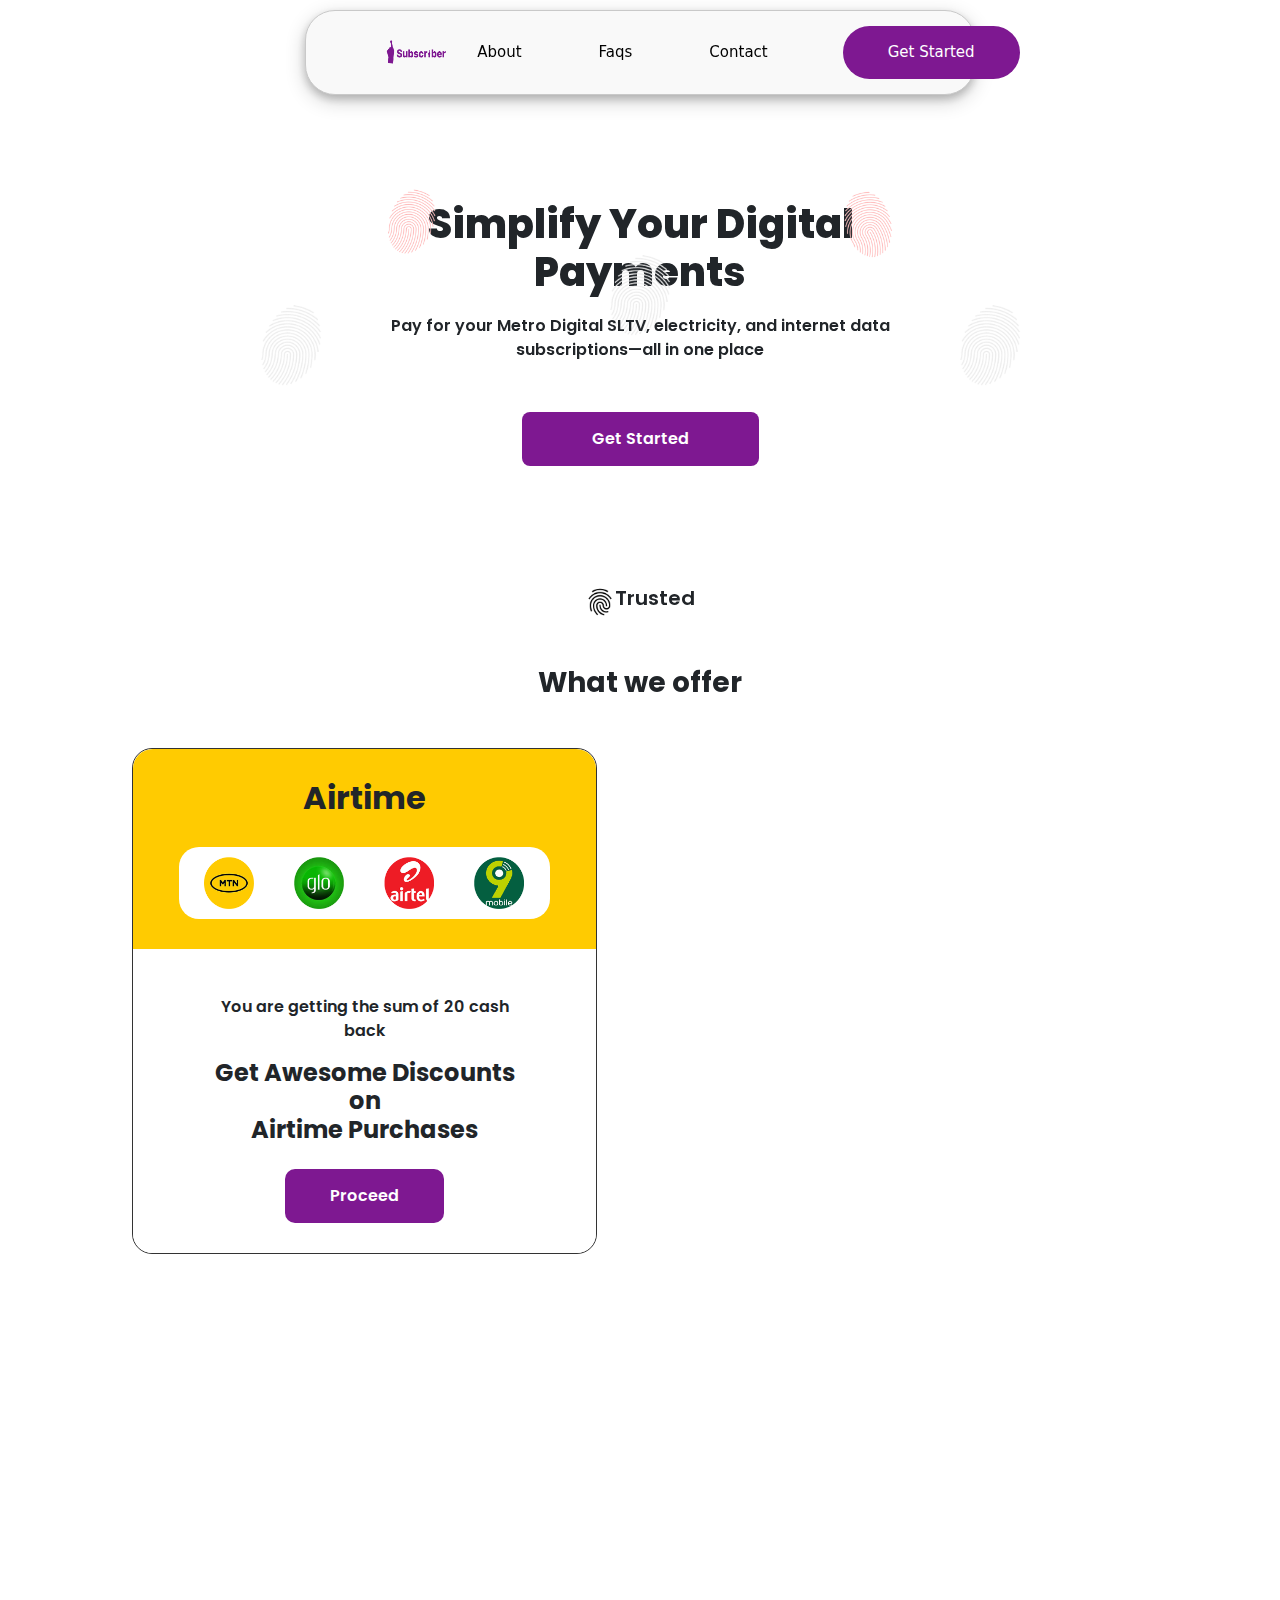
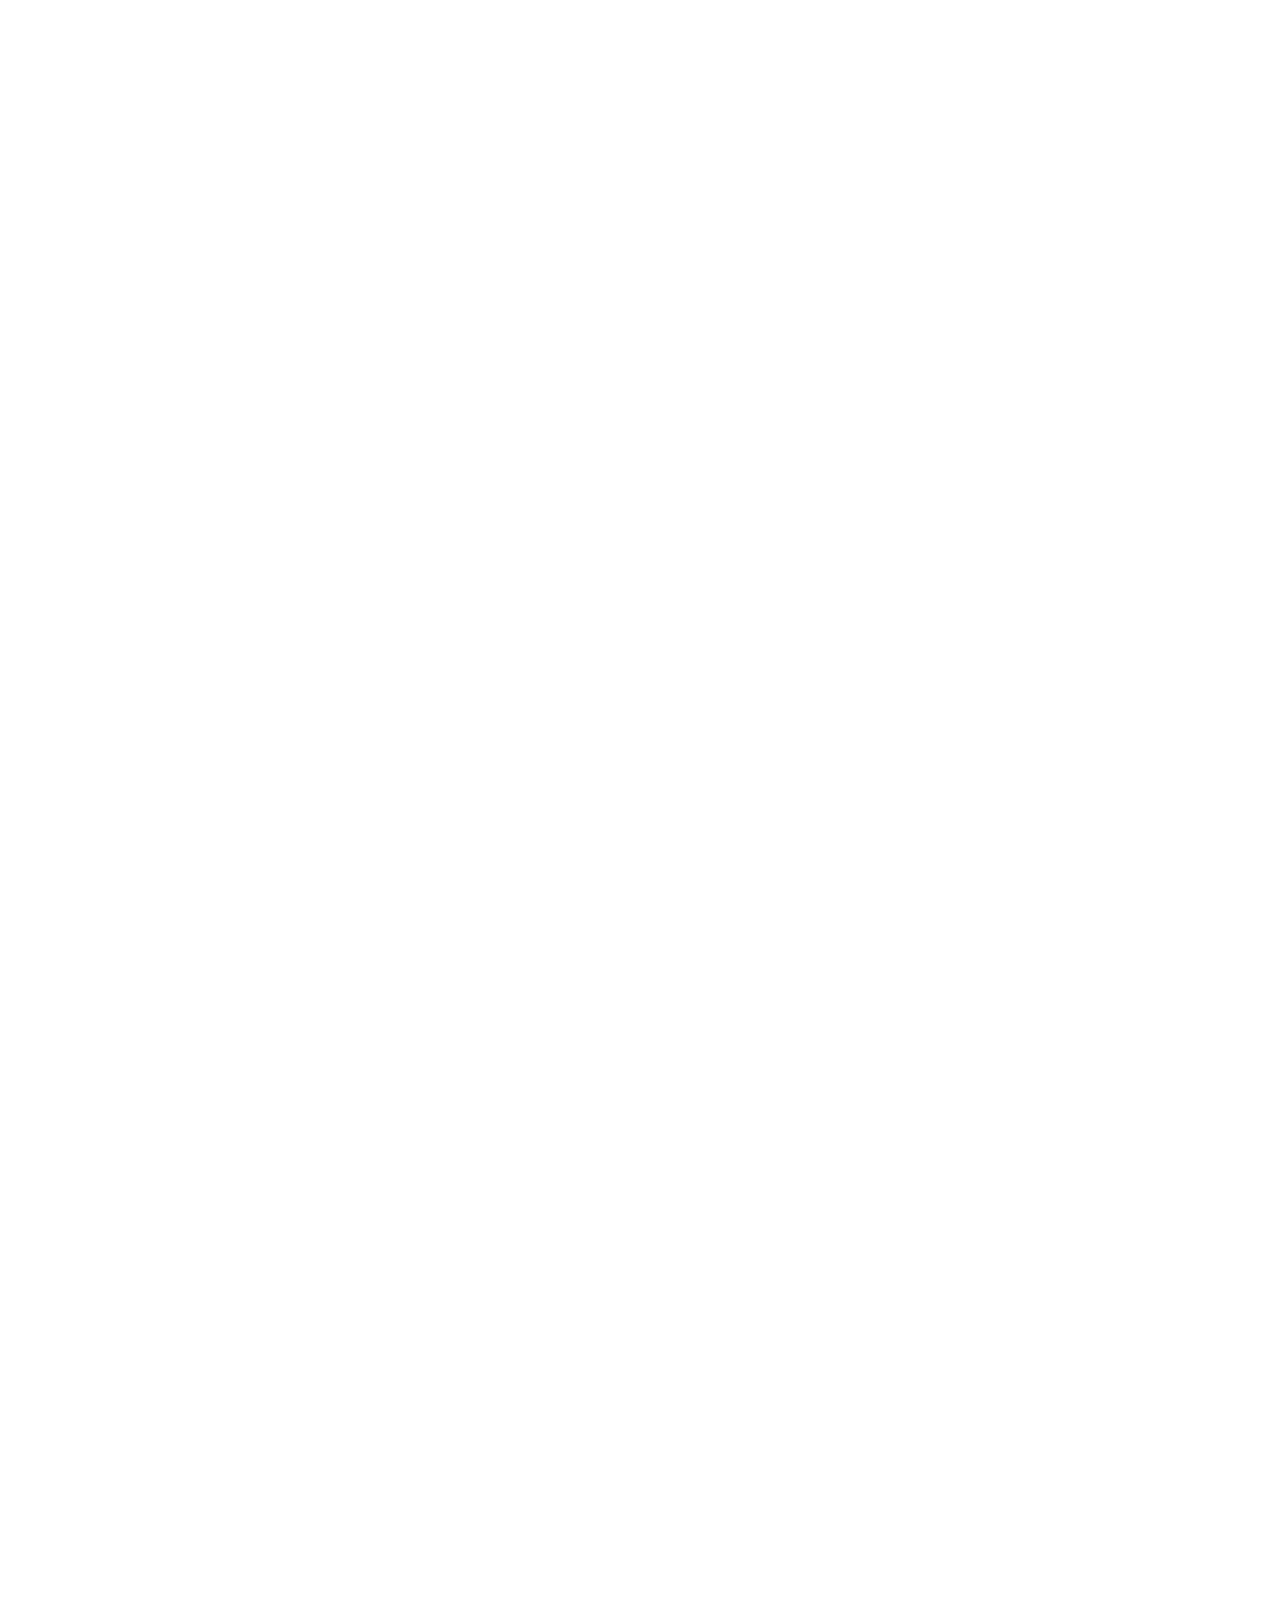
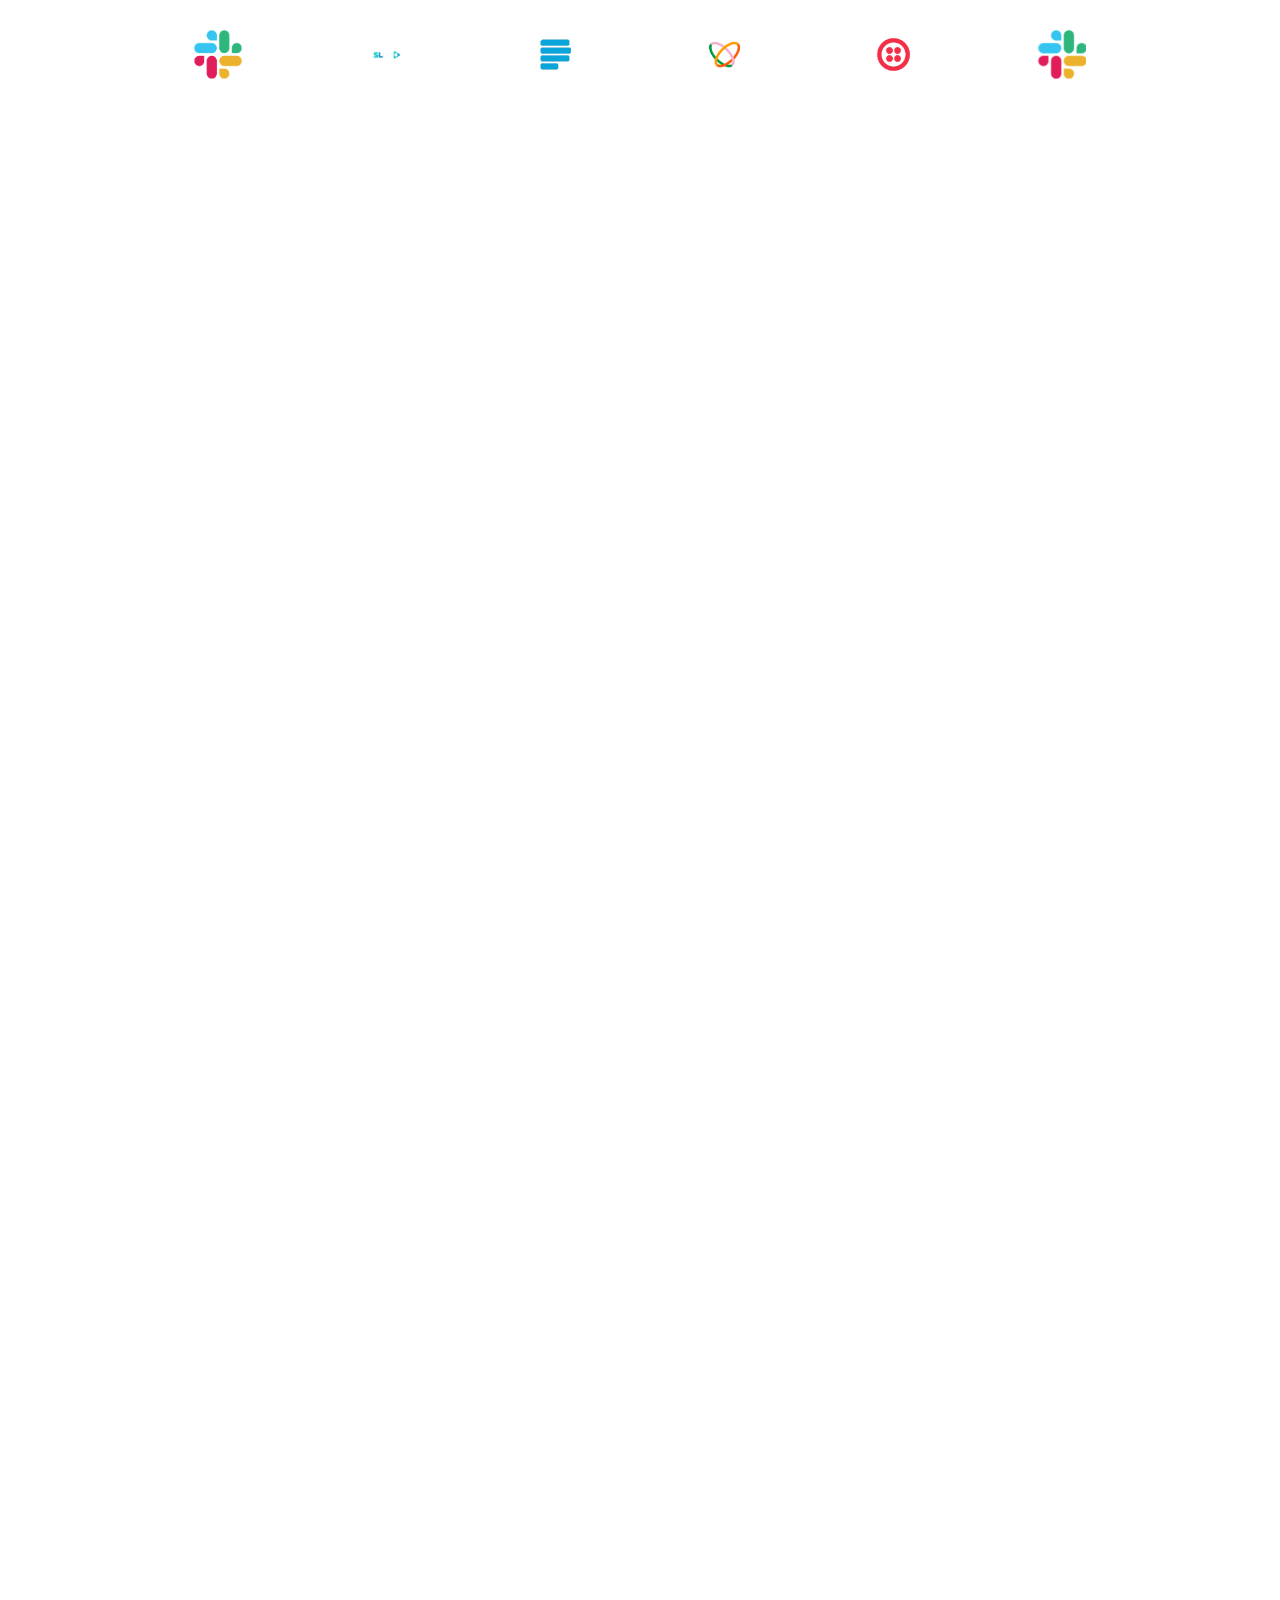
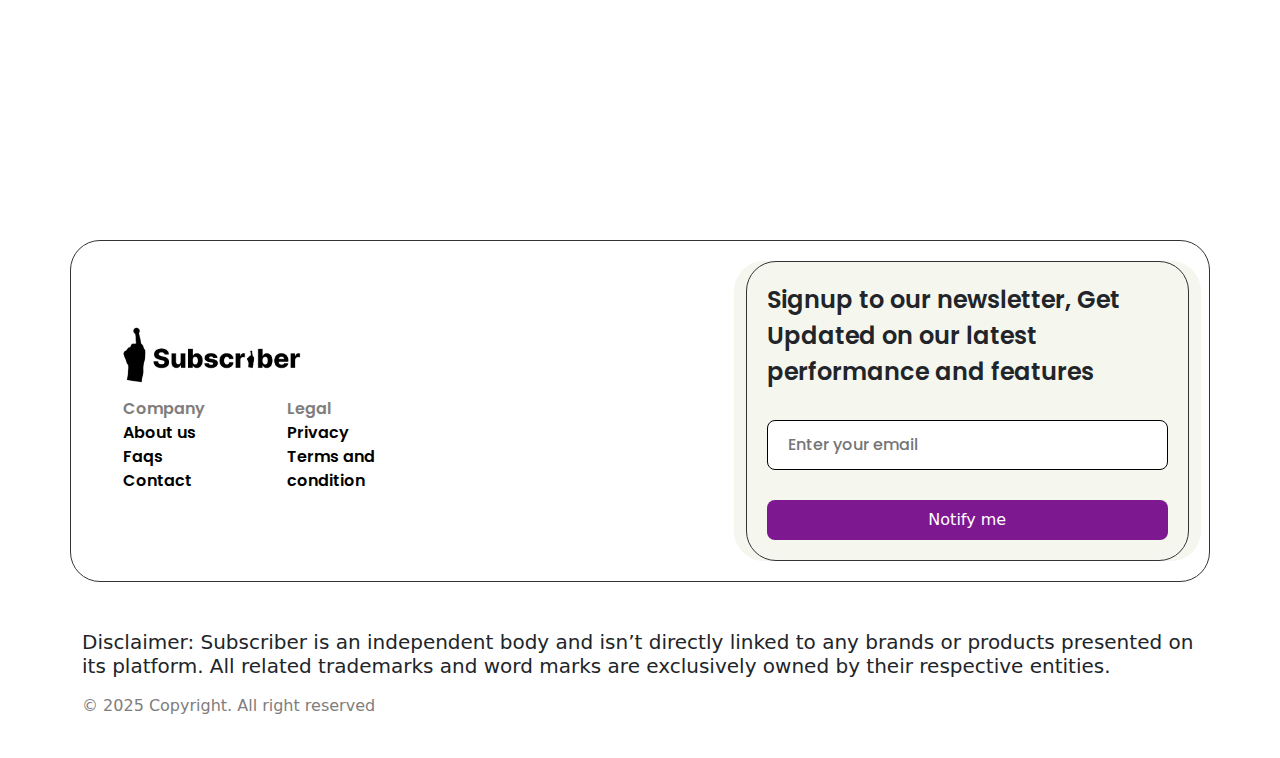
==== index.html @ e9e034ed "first commit" ====
<!DOCTYPE html>
<html lang="en">

<head>
    <meta charset="utf-8">
    <meta content="width=device-width, initial-scale=1.0" name="viewport">
    <title>Subscribe - Home</title>
    <meta name="description" content="">
    <meta name="keywords" content="">

    <!-- Favicons -->
    <link href="assets/img/favicon.png" rel="icon">


    <!-- Main CSS File -->
    <link href="assets/css/main.css" rel="stylesheet">

    <link href="https://cdn.jsdelivr.net/npm/bootstrap@5.3.3/dist/css/bootstrap.min.css" rel="stylesheet" integrity="sha384-QWTKZyjpPEjISv5WaRU9OFeRpok6YctnYmDr5pNlyT2bRjXh0JMhjY6hW+ALEwIH" crossorigin="anonymous">
    <script src="https://cdn.jsdelivr.net/npm/bootstrap@5.3.3/dist/js/bootstrap.bundle.min.js" integrity="sha384-YvpcrYf0tY3lHB60NNkmXc5s9fDVZLESaAA55NDzOxhy9GkcIdslK1eN7N6jIeHz" crossorigin="anonymous"></script>
    <link rel="preconnect" href="https://fonts.googleapis.com">
    <link rel="preconnect" href="https://fonts.gstatic.com" crossorigin>
    <link href="https://fonts.googleapis.com/css2?family=Poppins:ital,wght@0,100;0,200;0,300;0,400;0,500;0,600;0,700;0,800;0,900;1,100;1,200;1,300;1,400;1,500;1,600;1,700;1,800;1,900&display=swap" rel="stylesheet">
    <link href="asset/css/dist/hamburgers.min.css" rel="stylesheet">
    <link rel="stylesheet" href="https://cdn.jsdelivr.net/npm/swiper@11/swiper-bundle.min.css" />
    <link rel="stylesheet" href="https://cdnjs.cloudflare.com/ajax/libs/font-awesome/6.7.2/css/all.min.css">
    <link href="assets/vendor/bootstrap-icons/bootstrap-icons.css" rel="stylesheet">
    <link href="https://unpkg.com/aos@2.3.1/dist/aos.css" rel="stylesheet">


</head>

<body class="index-page">

    <header id="header" class="header fixed-top">

        <div class="branding d-flex align-items-center">

            <div class="container  position-relative d-flex align-items-center justify-content-center">
                <div class="nav-body d-flex align-items-center justify-content-between">
                    <a href="index.html" class="logo d-flex align-items-center">
                        <img src="assets/img/p-logo.png" alt="Logo" width="70" height="50" class="d-inline-block align-text-top">
                    </a>

                    <nav id="navmenu" class="navmenu">
                        <ul>

                            <li><a href="about.html">About</a></li>
                            <li><a href="faqs.html">Faqs</a></li>
                            <li><a href="contact.html">Contact</a></li>
                            <li><a href="#hero" class="get-started">Get Started</a></li>

                        </ul>

                    </nav>
                    <i class="mobile-nav-toggle d-xl-none bi bi-list"></i>
                </div>
            </div>

        </div>

    </header>

    <main>

        <section id="hero">
            <div class="container hero">
                <div class="top d-flex justify-content-center align-items-center">
                    <img src="assets/img/lprint-purple.png" class="left" style="margin-right: -10px;" data-aos="zoom-in-down">
                    <h1 class="text-center" data-aos="fade-up" data-aos-anchor-placement="top-bottom">Simplify Your Digital <br> Payments</h1>
                    <img src="assets/img/print-purple.png" style="margin-left: -10px;" alt="" data-aos="zoom-in-down" class="right">
                </div>
                <div class="thumb d-flex justify-content-center align-items-center">
                    <img src="assets/img/print-white.png" alt="" data-aos="zoom-in-down">
                </div>
                <div class="mid d-flex justify-content-center align-items-center">
                    <img src="assets/img/print-grey.png" alt="" class="left" data-aos="zoom-in-down">
                    <p class="text-center" data-aos="fade-up" data-aos-anchor-placement="center-bottom">Pay for your Metro Digital SLTV, electricity, and internet data <br> subscriptions—all in one place</p>
                    <img src="assets/img/print-grey.png" alt="" data-aos="zoom-in-down" class="right">
                </div>

                <div class="d-flex justify-content-center mt-3 low">

                    <a class="get-started m-auto" href="#" data-aos="zoom-in-down"> Get Started</a>

                </div>
            </div>
        </section>

        <section>
            <div class="container trusted">
                <div class="top d-flex justify-content-center" data-aos="fade-up">
                    <img src="assets/img/print-black.png" alt="">
                    <h5>Trusted</h5>
                </div>
                <h3 class="title d-flex justify-content-center mt-5" data-aos="fade-down">What we offer</h3>
                <div class="container position-relative mt-5">
                    <div class="row gy-5 justify-content-between">
                        <div class="col-lg-5 order-2 order-lg-1 d-flex flex-column justify-content-center box mt-5" data-aos="fade-right">
                            <div class="top">
                                <div class="title">
                                    <h2>Airtime</h2>
                                </div>

                                <div class="icons d-flex justify-content-center">
                                    <img src="assets/img/mtn.png" alt="">
                                    <img src="assets/img/glo.png" alt="">
                                    <img src="assets/img/airtel.png" alt="">
                                    <img src="assets/img/9mobile.png" alt="">
                                </div>
                            </div>


                            <div class="bottom m-auto">
                                <div class="content m-auto">
                                    <p class="text-center mt-3">You are getting the sum of 20 cash back</p>
                                    <h4 class="text-center mt-3">Get Awesome Discounts on <br> Airtime Purchases</h4>

                                </div>
                                <div class="cta d-flex justify-content-center align-items-center">
                                    <a class="get-started m-auto text-center mt-3" href="airtime.html"> Proceed</a>
                                </div>


                            </div>

                        </div>
                        <div class="col-lg-5 order-2 order-lg-1 d-flex flex-column justify-content-center box mt-5" data-aos="fade-left">
                            <div class="top">
                                <div class="title">
                                    <h2>Data Purchase</h2>
                                </div>

                                <div class="icons d-flex justify-content-center">
                                    <img src="assets/img/mtn.png" alt="">
                                    <img src="assets/img/glo.png" alt="">
                                    <img src="assets/img/airtel.png" alt="">
                                    <img src="assets/img/9mobile.png" alt="">
                                </div>
                            </div>

                            <div class="bottom">
                                <div class="content">
                                    <p class="text-center mt-3">You are getting the sum of 20 cash back</p>
                                    <h4 class="text-center mt-3">Get Awesome Discounts on <br> Data Purchases</h4>
                                </div>
                                <div class="cta d-flex justify-content-center align-items-center">
                                    <a class="get-started m-auto text-center mt-3" href="data.html"> Proceed</a>
                                </div>
                            </div>
                        </div>
                        <div class="col-lg-5 order-2 order-lg-1 d-flex flex-column justify-content-center box mt-5" data-aos="fade-right">
                            <div class="top">
                                <div class="title">
                                    <h2>Utility Payment</h2>
                                </div>

                                <div class="icons d-flex justify-content-center">
                                    <img src="assets/img/mtn.png" alt="">
                                    <img src="assets/img/glo.png" alt="">
                                    <img src="assets/img/airtel.png" alt="">
                                    <img src="assets/img/9mobile.png" alt="">
                                </div>
                            </div>

                            <div class="bottom">
                                <div class="content">
                                    <p class="text-center mt-3">You are getting the sum of 20 cash back</p>
                                    <h4 class="text-center mt-3">Get Awesome Discounts on <br> Utility Purchases</h4>
                                </div>
                                <div class="cta d-flex justify-content-center align-items-center">
                                    <a class="get-started m-auto text-center mt-3" href="utility.html"> Proceed</a>
                                </div>
                            </div>
                        </div>
                        <div class="col-lg-5 order-2 order-lg-1 d-flex flex-column justify-content-center box mt-5" data-aos="fade-left">
                            <div class="top">
                                <div class="title">
                                    <h2>SLTV Metro </h2>
                                </div>

                                <div class="icons d-flex justify-content-center">
                                    <img src="assets/img/mtn.png" alt="">
                                    <img src="assets/img/glo.png" alt="">
                                    <img src="assets/img/airtel.png" alt="">
                                    <img src="assets/img/9mobile.png" alt="">
                                </div>
                            </div>


                            <div class="bottom">
                                <div class="content">
                                    <p class="text-center mt-3">You are getting the sum of 20 cash back</p>
                                    <h4 class="text-center mt-3">Get Awesome Discounts on <br> your SLTV Purchases</h4>
                                </div>
                                <div class="cta d-flex justify-content-center align-items-center">
                                    <a class="get-started m-auto text-center mt-3" href="sltv.html"> Proceed</a>
                                </div>
                            </div>
                        </div>

                    </div>
                </div>
            </div>
        </section>

        <section>
            <div class="container trusted">
                <div class="top d-flex justify-content-center" data-aos="fade-up">
                    <img src="assets/img/print-black.png" alt="">
                    <h5>Trusted</h5>
                </div>
                <h3 class="title d-flex justify-content-center mt-5" data-aos="fade-down">Trusted by developers from the world's leading organizations</h3>
                <div class="swiper init-swiper">
                    <script type="application/json" class="swiper-config">
                        {
                            "loop": true,
                            "speed": 600,
                            "autoplay": {
                                "delay": 5000
                            },
                            "slidesPerView": "auto",
                            "pagination": {
                                "el": ".swiper-pagination",
                                "type": "bullets",
                                "clickable": true
                            },
                            "breakpoints": {
                                "320": {
                                    "slidesPerView": 4,
                                    "spaceBetween": 40
                                },
                                "480": {
                                    "slidesPerView": 4,
                                    "spaceBetween": 60
                                },
                                "640": {
                                    "slidesPerView": 5,
                                    "spaceBetween": 80
                                },
                                "992": {
                                    "slidesPerView": 6,
                                    "spaceBetween": 120
                                }
                            }
                        }
                    </script>
                    <div class="swiper-wrapper align-items-center mt-3">
                        <div class="swiper-slide"><img src="assets/img/slack.png" class="img-fluid" alt=""></div>
                        <div class="swiper-slide"><img src="assets/img/sltv.png" class="img-fluid" alt=""></div>
                        <div class="swiper-slide"><img src="assets/img/pay.png" class="img-fluid" alt=""></div>
                        <div class="swiper-slide"><img src="assets/img/flutter.png" class="img-fluid" alt=""></div>
                        <div class="swiper-slide"><img src="assets/img/image 16.png" class="img-fluid" alt=""></div>
                        <div class="swiper-slide"><img src="assets/img/slack.png" class="img-fluid" alt=""></div>
                        <div class="swiper-slide"><img src="assets/img/sltv.png" class="img-fluid" alt=""></div>
                        <div class="swiper-slide"><img src="assets/img/pay.png" class="img-fluid" alt=""></div>
                        <div class="swiper-slide"><img src="assets/img/flutter.png" class="img-fluid" alt=""></div>
                        <div class="swiper-slide"><img src="assets/img/image 16.png" class="img-fluid" alt=""></div>

                    </div>
                </div>
            </div>
        </section>

        <section>
            <div class="container trusted security">
                <div class="top d-flex justify-content-center" data-aos="fade-up">
                    <img src="assets/img/print-black.png" alt="">
                    <h5>Security</h5>
                </div>
                <h3 class="title d-flex justify-content-center mt-5" data-aos="fade-down">We Constantly regulate with high sophisticated Team for your protection.</h3>

                <div class="row gy-5 mt-3">

                    <div class="col-lg-4 col-md-6" data-aos="fade-up" data-aos-delay="100">
                        <div class="position-relative">
                            <div class="up d-flex  align-items-center">
                                <i class="fa fa-lock" aria-hidden="true" style="    background-color: #16ff16;"></i>
                                <h3 class="mt-2">Funds Secured</h3>
                            </div>

                            <p>Your funds are secured and stored with our third parties certifcied with PCI DSS and other highly certificated certification for your safety and your funds freedom.</p>

                        </div>
                    </div>
                    <div class="col-lg-4 col-md-6" data-aos="fade-up" data-aos-delay="100">
                        <div class="position-relative">
                            <div class="up d-flex  align-items-center">
                                <i class="fa fa-lock" aria-hidden="true" style="    background-color: #000;"></i>
                                <h3 class="mt-2">Funds Secured</h3>
                            </div>

                            <p>Your funds are secured and stored with our third parties certifcied with PCI DSS and other highly certificated certification for your safety and your funds freedom.</p>

                        </div>
                    </div>
                    <div class="col-lg-4 col-md-6" data-aos="fade-up" data-aos-delay="100">
                        <div class="position-relative">
                            <div class="up d-flex  align-items-center">
                                <i class="fa fa-lock" aria-hidden="true" style="    background-color: #ffcb01;"></i>
                                <h3 class="mt-2">Funds Secured</h3>
                            </div>

                            <p>Your funds are secured and stored with our third parties certifcied with PCI DSS and other highly certificated certification for your safety and your funds freedom.</p>

                        </div>
                    </div>
                </div>
            </div>
        </section>

        <section>
            <div class="container trusted testimonials">
                <div class="top d-flex justify-content-center" data-aos="fade-up">
                    <img src="assets/img/print-black.png" alt="">
                    <h5>Testimonials</h5>
                </div>

                <div class="row gy-5 mt-3">

                    <div class="col-lg-4 col-md-6" data-aos="fade-up" data-aos-delay="100 ">
                        <div class="position-relative story">
                            <div class="up ">
                                <i class="fa-brands fa-apple"></i>


                            </div>

                            <p>Your funds are secured and stored with our third parties certifcied with PCI DSS and other highly certificated certification for your safety and your funds freedom.</p>

                            <strong>Rheno Drake</strong>

                        </div>
                    </div>
                    <div class="col-lg-4 col-md-6" data-aos="flip-left" data-aos-easing="ease-out-cubic">
                        <div class="position-relative story">
                            <div class="up ">
                                <i class="fa-brands fa-google-play"></i>
                            </div>

                            <p>Your funds are secured and stored with our third parties certifcied with PCI DSS and other highly certificated certification for your safety and your funds freedom.</p>

                            <strong>Rheno Drake</strong>

                        </div>
                    </div>

                    <div class="col-lg-4 col-md-6" data-aos="fade-up" data-aos-delay="100 ">
                        <div class="position-relative story">
                            <div class="up ">
                                <i class="fa-brands fa-apple"></i>


                            </div>

                            <p>Your funds are secured and stored with our third parties certifcied with PCI DSS and other highly certificated certification for your safety and your funds freedom.</p>

                            <strong>Rheno Drake</strong>

                        </div>
                    </div>
                    <div class="col-lg-4 col-md-6" data-aos="fade-up" data-aos-delay="100 ">
                        <div class="position-relative story">
                            <div class="up ">
                                <i class="fa-brands fa-google-play"></i>
                            </div>

                            <p>Your funds are secured and stored with our third parties certifcied with PCI DSS and other highly certificated certification for your safety and your funds freedom.</p>

                            <strong>Rheno Drake</strong>

                        </div>
                    </div>

                    <div class="col-lg-4 col-md-6" data-aos="flip-left" data-aos-easing="ease-out-cubic">
                        <div class="position-relative story">
                            <div class="up ">
                                <i class="fa-brands fa-apple"></i>


                            </div>

                            <p>Your funds are secured and stored with our third parties certifcied with PCI DSS and other highly certificated certification for your safety and your funds freedom.</p>

                            <strong>Rheno Drake</strong>

                        </div>
                    </div>
                    <div class="col-lg-4 col-md-6" data-aos="fade-up" data-aos-delay="100 ">
                        <div class="position-relative story">
                            <div class="up ">
                                <i class="fa-brands fa-google-play"></i>
                            </div>

                            <p>Your funds are secured and stored with our third parties certifcied with PCI DSS and other highly certificated certification for your safety and your funds freedom.</p>

                            <strong>Rheno Drake</strong>

                        </div>
                    </div>

                    <div class="col-lg-4 col-md-6" data-aos="fade-up" data-aos-delay="100 ">
                        <div class="position-relative story">
                            <div class="up ">
                                <i class="fa-brands fa-apple"></i>


                            </div>

                            <p>Your funds are secured and stored with our third parties certifcied with PCI DSS and other highly certificated certification for your safety and your funds freedom.</p>

                            <strong>Rheno Drake</strong>

                        </div>
                    </div>
                    <div class="col-lg-4 col-md-6" data-aos="flip-left" data-aos-easing="ease-out-cubic">
                        <div class="position-relative story">
                            <div class="up ">
                                <i class="fa-brands fa-google-play"></i>
                            </div>

                            <p>Your funds are secured and stored with our third parties certifcied with PCI DSS and other highly certificated certification for your safety and your funds freedom.</p>

                            <strong>Rheno Drake</strong>

                        </div>
                    </div>
                    <div class="col-lg-4 col-md-6" data-aos="fade-up" data-aos-delay="100 ">
                        <div class="position-relative story">
                            <div class="up ">
                                <i class="fa-brands fa-google-play"></i>
                            </div>

                            <p>Your funds are secured and stored with our third parties certifcied with PCI DSS and other highly certificated certification for your safety and your funds freedom.</p>

                            <strong>Rheno Drake</strong>

                        </div>
                    </div>

                </div>
            </div>
        </section>

    </main>

    <footer>
        <div class="container mt-5">
            <div class="row">
                <div class="top">
                    <div class="row d-flex justify-content-between align-items-center">

                        <div class="left col-lg-6 col-md-12 ">
                            <div class="logo">
                                <img src="assets/img/b-logo.png" class="img-fluid" alt="">
                                <div class="box d-flex align-items-center">
                                    <div class="a">
                                        <ul>
                                            <li>
                                                <a href="#" class="heading">Company</a>
                                            </li>
                                            <li>
                                                <a href="#">About us</a>
                                            </li>
                                            <li>
                                                <a href="#">Faqs</a>
                                            </li>
                                            <li>
                                                <a href="#">Contact</a>
                                            </li>
                                        </ul>
                                    </div>
                                    <div class="b">
                                        <ul>
                                            <li>
                                                <a href="#" class="heading">Legal</a>
                                            </li>
                                            <li>
                                                <a href="#">Privacy</a>
                                            </li>
                                            <li>
                                                <a href="#">Terms and condition</a>
                                            </li>

                                        </ul>
                                    </div>
                                </div>
                            </div>
                        </div>
                        <div class="right col-lg-5 col-md-12 ">
                            <form action="">
                                <div class="form">
                                    <label for="">Signup to our newsletter, Get Updated on our latest performance and features</label>
                                    <input type="text" placeholder="Enter your email">
                                    <button type="submit">Notify me</button>
                                </div>
                            </form>
                        </div>
                    </div>
                </div>
            </div>
            <div class="disclaimer mt-5">
                <h5>Disclaimer: Subscriber is an independent body and isn’t directly linked to any brands or products presented on its platform. All related trademarks and word marks are exclusively owned by their respective entities.</h5>
            </div>
            <div class="copyright mt-3">
                <p class="heading">© 2025 Copyright. All right reserved</p>
            </div>
        </div>
    </footer>

    <!-- Scroll Top -->
    <a href="#" id="scroll-top" class="scroll-top d-flex align-items-center justify-content-center"><i class="bi bi-arrow-up-short"></i></a>
    <script src="assets/js/main.js"></script>

    <script src="https://cdn.jsdelivr.net/npm/swiper@11/swiper-bundle.min.js"></script>
    <script src="https://unpkg.com/aos@2.3.1/dist/aos.js"></script>

</body>

</html>
---- assets/css/main.css ----
/* Smooth scroll */

 :root {
    scroll-behavior: smooth;
}

li {
    list-style: none;
}

a {
    text-decoration: none;
    font-family: "Poppins", sans-serif;
    font-weight: 600;
    font-style: normal;
}

li a {
    color: #333;
}

.button {
    background-color: #7E1891;
    color: #fff;
    border-radius: 10px;
    padding: 15px 45px;
    text-decoration: none;
}


/*--------------------------------------------------------------
# Global Header
--------------------------------------------------------------*/

.header {
    color: var(--default-color);
    transition: all 0.5s;
    z-index: 997;
    background-color: var(--background-color);
}


/* .header .topbar {
    background-color: color-mix(in srgb, var(--accent-color) 90%, black 10%);
    height: 40px;
    padding: 0;
    font-size: 14px;
    transition: all 0.5s;
} */

@media (max-width: 575px) {
    .header .topbar .contact-info i a,
    .header .topbar .contact-info i span {
        font-size: 13px;
    }
}

.header .branding {
    min-height: 60px;
    padding: 10px 0;
}

.header .logo {
    line-height: 1;
}

.header .logo img {
    max-height: 36px;
    margin-right: 15px;
}

.scrolled .header {
    box-shadow: 0px 0 18px rgba(0, 0, 0, 0.1);
}


/*--------------------------------------------------------------
# Navigation Menu
--------------------------------------------------------------*/


/* Desktop Navigation */

@media (min-width: 1200px) {
    header .nav-body {
        border: #c9c9c9 solid 1px;
        border-radius: 30px;
        width: 60%;
        padding: 0 70px;
        background-color: #f9f9f9;
        box-shadow: 0 4px 8px 0 rgba(0, 0, 0, 0.2), 0 6px 20px 0 rgba(0, 0, 0, 0.19);
    }
    .navmenu {
        padding: 0;
    }
    .navmenu ul {
        margin: 0;
        padding: 0;
        display: flex;
        list-style: none;
        align-items: center;
    }
    .navmenu li {
        position: relative;
    }
    .navmenu>ul>li {
        white-space: nowrap;
        padding: 15px 14px;
    }
    .navmenu>ul>li:last-child {
        padding-right: 0;
    }
    .navmenu a,
    .navmenu a:focus {
        color: #000;
        font-size: 15px;
        padding: 0 2px;
        font-family: var(--nav-font);
        font-weight: 500;
        display: flex;
        align-items: center;
        justify-content: space-between;
        white-space: nowrap;
        transition: 0.3s;
        position: relative;
        margin-right: 45px;
        text-decoration: none;
    }
    /* .navmenu a i,
    .navmenu a:focus i {
        font-size: 12px;
        line-height: 0;
        margin-left: 5px;
        transition: 0.3s;
    } */
    /* .navmenu>ul>li>a:before {
        content: "";
        position: absolute;
        height: 2px;
        bottom: -6px;
        left: 0;
        background-color: #7E1891;
        color: #7E1891;
        visibility: hidden;
        width: 0px;
        transition: all 0.3s ease-in-out 0s;
    }
    .navmenu a:hover:before,
    .navmenu li:hover>a:before,
    .navmenu .active:before {
        visibility: visible;
        width: 100%;
    } */
    .navmenu .get-started {
        background-color: #7E1891;
        color: #fff;
        border-radius: 30px;
        padding: 15px 45px;
    }
    .navmenu .get-started::before {
        content: "";
        position: absolute;
        height: 0;
        bottom: 0;
        left: 0;
        visibility: hidden;
        color: #fff;
    }
    .navmenu a .get-started:hover {
        color: #fff;
    }
    .navmenu a .get-started .active {
        color: #fff;
    }
}

nav .dropdown-menu.show {
    box-shadow: 0 4px 8px 0 rgba(0, 0, 0, 0.2), 0 6px 20px 0 rgba(0, 0, 0, 0.19);
}

nav .dropdown li a {
    width: 100%;
    background-color: #e1e1e1;
}

.filter .logout a {
    color: red;
}

nav .more ul {
    padding: 10px;
}

nav .more li a {
    color: #000;
    background-color: #f6f6f6 !important;
    min-width: 200px;
    height: 50px;
    border-radius: 8px;
    margin: 10px auto;
}

nav .more li a:hover {
    color: #fff;
    background-color: #7E1891 !important;
}

nav .notification li {
    background-color: #f6f6f6;
    padding: 10px;
    border-radius: 8px;
    margin: 10px;
}

nav .notification li i {
    background-color: #f9f9f9;
    padding: 20px;
    border-radius: 50px;
}

nav .notification .icon {
    position: relative;
}

nav .notification .red-dot {
    background-color: red;
    width: 10px;
    height: 10px;
    position: relative;
    position: absolute;
    border-radius: 50px;
    top: 0px;
    right: 0px;
}

.trusted .get-started {
    background-color: #7E1891;
    color: #fff;
    border-radius: 10px;
    padding: 15px 45px;
    margin: 30px auto;
}

.trusted .bottom a {
    text-decoration: none;
}


/*--------------------------------------------------------------
# Scroll Top Button
--------------------------------------------------------------*/

.scroll-top {
    position: fixed;
    visibility: hidden;
    opacity: 0;
    right: 15px;
    bottom: -15px;
    z-index: 99999;
    background-color: #7E1891;
    width: 44px;
    height: 44px;
    border-radius: 50px;
    transition: all 0.4s;
}

.scroll-top i {
    font-size: 24px;
    color: #fff;
    line-height: 0;
}

.scroll-top:hover {
    background-color: #d577e5;
    color: #fff;
}

.scroll-top.active {
    visibility: visible;
    opacity: 1;
    bottom: 15px;
}


/*--------------------------------------------------------------
# Scroll bar
--------------------------------------------------------------*/


/* width */

 ::-webkit-scrollbar {
    width: 15px;
}


/* Track */

 ::-webkit-scrollbar-track {
    box-shadow: inset 0 0 5px #d1d0d0;
    border-radius: 10px;
}


/* Handle */

 ::-webkit-scrollbar-thumb {
    background: #7E1891;
    border-radius: 10px;
}


/* Handle on hover */

 ::-webkit-scrollbar-thumb:hover {
    background: #d577e5;
}


/*--------------------------------------------------------------
# Disable aos animation delay on mobile devices
--------------------------------------------------------------*/

@media screen and (max-width: 768px) {
    [data-aos-delay] {
        transition-delay: 0 !important;
    }
}


/*--------------------------------------------------------------
# Global Sections
--------------------------------------------------------------*/

section,
.section {
    padding: 60px 0;
    scroll-margin-top: 112px;
    overflow: clip;
}

@media (max-width: 1199px) {
    section,
    .section {
        scroll-margin-top: 100px;
    }
}


/*--------------------------------------------------------------
# Global Section Titles
--------------------------------------------------------------*/

.section-title {
    text-align: center;
    padding-bottom: 60px;
    position: relative;
}

.section-title h2 {
    font-size: 32px;
    font-weight: 700;
    margin-bottom: 20px;
    padding-bottom: 20px;
    position: relative;
}


/*--------------------------------------------------------------
# Hero Section
--------------------------------------------------------------*/

.hero {
    width: 100%;
    position: relative;
    padding: 140px 0 0 0;
}

.hero a {
    background-color: #7E1891;
    border-radius: 8px;
    color: #fff;
    padding: 15px 70px;
    text-decoration: none;
}

.hero h1 {
    font-family: "Poppins", sans-serif;
    font-weight: 800;
    font-style: normal;
    margin: 0;
}

.hero .top {
    position: relative;
}

.hero .top img {
    width: 50px;
    margin-top: -50px;
    z-index: 1;
}

.hero .thumb img {
    position: relative;
    margin: -150px;
    width: 200px;
}

.hero .mid {
    position: relative;
    margin: -50px;
}

.hero .mid img {
    width: 200px;
}

.hero p {
    font-family: "Poppins", sans-serif;
    font-weight: 600;
    font-style: normal;
}


/* TRUSTED SECTION */

.trusted .top img {
    width: 30px;
}

.trusted .top h5 {
    font-family: "Poppins", sans-serif;
    font-weight: 600;
    font-style: normal;
}

.trusted h3 {
    font-family: "Poppins", sans-serif;
    font-weight: 700;
    font-style: normal;
}

.trusted .box .top .title {
    width: 80%;
    margin: 30px auto;
}

.trusted .title {
    width: 700px;
    margin: 30px auto;
    text-align: center;
    font-family: "Poppins", sans-serif;
    font-weight: 700;
    font-style: normal;
}

.trusted h2 {
    font-family: "Poppins", sans-serif;
    font-weight: 700;
    font-style: normal;
}

.trusted .box {
    border-radius: 20px;
    border: solid 1px #333;
    padding: 0;
    position: relative;
    margin: auto 50px;
}

.trusted .box .top {
    background-color: #ffcb01;
    border-radius: 20px 20px 0 0;
    width: 100%;
    height: 200px;
}

.trusted .box .icons {
    background-color: #fff;
    padding: 10px 0;
    width: 80%;
    margin: auto;
    border-radius: 20px;
}

.trusted .box img {
    width: 50px;
    margin: 0 20px;
}

.trusted .box .price {
    background-color: #fff;
    border-radius: 20px;
    border: solid 1px #333;
    padding: 20px;
    width: 80%;
    margin: auto;
    position: relative;
    margin-top: -50px;
}

.trusted .box .bottom {
    background-color: #fff;
    border-radius: 0 0 20px 20px;
    width: 100%;
    /* height: 170px; */
    margin: auto;
    position: relative;
    padding: 30px 50px;
}

.trusted .box .bottom .content {
    width: 90%;
    margin: auto;
}

.trusted .box .bottom .content p {
    font-family: "Poppins", sans-serif;
    font-weight: 600;
    font-style: normal;
}

.trusted .box .bottom .content h4 {
    font-family: "Poppins", sans-serif;
    font-weight: 700;
    font-style: normal;
}

.trusted .box select {
    width: 100%;
    font-family: "Poppins", sans-serif;
    font-weight: 700;
    font-style: normal;
    font-size: 1.5rem;
    border: none;
}

.swiper {
    width: 80%;
    margin: auto;
}

.swiper img {
    width: 100px;
}

.security .up i {
    color: white;
    padding: 10px;
    margin-right: 10px;
}

.security p {
    font-family: "Poppins", sans-serif;
    font-weight: 500;
    font-style: normal;
}

.testimonials .up {
    width: 100%;
    display: flex;
    align-items: center;
    justify-content: end;
    padding-right: 30px;
    margin: 10px 30px;
}

.testimonials .story {
    width: 80%;
    margin: auto;
    padding: 20px;
    border: solid 1px #333;
    border-radius: 15px;
    font-family: "Poppins", sans-serif;
    font-weight: 500;
    font-style: normal;
}

.testimonials i {
    font-size: 2rem;
}

footer {
    margin: 40px;
}

footer a {
    color: #000;
    text-decoration: none;
}

footer .top {
    border-radius: 30px;
    border: #333 solid 1px;
    padding: 20px;
}

footer .heading {
    color: #807d7d;
}

footer .left .b {
    margin-left: 50px;
}

footer .top .logo {
    width: 300px;
}

footer .top .logo img {
    width: 70%;
}

footer form {
    border-radius: 30px;
    border: #333 solid 1px;
    padding: 20px;
}

footer form label {
    font-size: 1.5rem;
    font-family: "Poppins", sans-serif;
    font-weight: 600;
    font-style: normal;
}

footer form input {
    width: 100%;
    height: 50px;
    border-radius: 8px;
    border: solid 1px #000;
    margin: 30px auto;
    padding: 10px 20px;
    font-size: 1rem;
    font-family: "Poppins", sans-serif;
    font-weight: 500;
    font-style: normal;
}

footer .right {
    background-color: #f5f6ee;
    border-radius: 30px;
}

footer form button {
    width: 100%;
    height: 40px;
    border-radius: 8px;
    border: none;
    background-color: #7E1891;
    color: #fff;
}


/*--------------------------------------------------------------
# About
--------------------------------------------------------------*/

.about .box-a {
    padding: 0 30px 0 0;
}

.about .box-a h2 {
    font-family: "Poppins", sans-serif;
    font-weight: 600;
    font-style: normal;
}

.about .box-a p {
    font-family: "Poppins", sans-serif;
    font-weight: 600;
    font-style: normal;
}

.about .right .box-b {
    background-color: #ffcb01;
    border-radius: 30px;
    height: 400px;
    overflow: hidden;
    display: flex;
    justify-content: end;
    object-fit: fill;
    object-position: center;
}

.about .right img {
    width: 90%;
    height: 500px;
    border-radius: 15px;
    padding: 30px 0 0 0px;
}


/*--------------------------------------------------------------
# Faqs
--------------------------------------------------------------*/

.faqs .box-a {
    padding: 0 30px 0 0;
}

.faqs .box-a h2 {
    font-family: "Poppins", sans-serif;
    font-weight: 600;
    font-style: normal;
}


/*--------------------------------------------------------------
# Contact
--------------------------------------------------------------*/

.contact form input {
    height: 50px;
    border: solid 1px #c9c9c9;
    border-radius: 10px;
}

.contact form textarea {
    height: 200px;
    width: 100%;
    border: solid 1px #c9c9c9;
    border-radius: 10px;
    padding: 10px 10px;
    font-size: 1rem;
    color: #888;
}

.contact .btn {
    color: #fff;
    background-color: #7E1891;
    border-radius: 10px;
    border: none;
    padding: 10px 50px;
}

nav .icon {
    background-color: #fff;
    border-radius: 50%;
    width: 40px;
    height: 40px;
    margin-right: 20px;
}

nav .icon a {
    text-decoration: none;
    color: #fff;
}


/*--------------------------------------------------------------
# Workflow
--------------------------------------------------------------*/

.workflow {
    width: 60%;
    font-family: "Poppins", sans-serif;
}

.workflow form input {
    height: 50px;
    border: solid 1px #c9c9c9;
    border-radius: 10px;
}

.workflow form textarea {
    height: 200px;
    width: 100%;
    border: solid 1px #c9c9c9;
    border-radius: 10px;
    padding: 10px 10px;
    font-size: 1rem;
    color: #888;
}

.workflow .btn {
    color: #fff;
    background-color: #7E1891;
    border-radius: 10px;
    border: none;
    white-space: nowrap;
    padding: 10px 50px;
}

.workflow .contact {
    border: solid 1px #000;
    border-radius: 15px;
    height: 70px;
}

.workflow .contact .icon {
    border-right: solid 1px #000;
    width: 100px;
    margin: auto;
}

.workflow .contact input {
    border: none;
    width: 100%;
    height: 70px;
    background: transparent;
    font-size: 1.2rem;
    font-family: "Poppins", sans-serif;
    font-weight: 500;
    font-style: normal;
}

.workflow form {
    border: solid 1px #000;
    border-radius: 15px;
    height: 70px;
    padding: 0;
    margin: auto;
}

.workflow form input {
    border: none;
    width: 80%;
    height: 60px;
    background: transparent;
    font-size: 1.2rem;
    font-family: "Poppins", sans-serif;
    font-weight: 500;
    font-style: normal;
}

.workflow .contact input:focus {
    outline: none !important;
    box-shadow: none !important;
    border: none !important;
}

.workflow form input:focus {
    outline: none !important;
    box-shadow: none !important;
    border: none !important;
}

.workflow form button {
    background-color: #7E1891;
    color: #fff;
    width: 20%;
    border: none;
    height: 70px;
    border-radius: 15px;
}

.workflow img {
    width: 50px;
}

.workflow .dropdown .btn {
    background-color: transparent;
    padding: 0 0 0 10px;
}

.workflow .dropdown {
    border-right: solid 1.5px #000;
}

.workflow .dropdown-menu {
    min-width: 0rem !important;
}

.dropdown .btn:hover {
    background-color: transparent;
}

.dropdown img {
    width: 40px;
    height: 40px;
    object-fit: cover;
}

.quick {
    width: 100%;
    margin: auto;
}

.quick .box {
    border-radius: 20px;
    padding: 0;
    position: relative;
    background-color: #dcdcdc;
    height: 100px;
    width: 180px;
    font-size: 1.2rem;
    font-family: "Poppins", sans-serif;
    font-weight: 500;
    font-style: normal;
}

.quick .box a {
    text-decoration: none;
    color: #000;
}

nav .filter a {
    color: #000;
}

.modal h6 {
    font-family: "Poppins", sans-serif;
    font-weight: 700;
    font-style: normal;
}

.modal .btn-close {
    background-color: #fff;
    margin: 0;
    padding: 0;
}

.modal img {
    width: 30px;
    margin-left: 10px;
}

.modal .proceed {
    width: 90%;
    background-color: #7E1891;
    border: none;
    margin: auto;
}

.modal .password {
    width: 80px;
    height: 50px;
    background-color: #d2d2d2;
    margin-bottom: 50px;
    border: solid 1px #7E1891;
    font-size: 1.2rem;
    font-family: "Poppins", sans-serif;
    font-weight: 500;
    font-style: normal;
}


/*--------------------------------------------------------------
# Data
--------------------------------------------------------------*/

.banner {
    background: #ffcb01;
    border-radius: 15px;
    position: relative;
    height: 200px;
}

.banner img {
    width: 300px;
    position: relative;
    position: absolute;
    bottom: 0px;
}

.banner .right .btn {
    color: #000;
    background-color: #fff;
    border-radius: 10px;
    border: none;
    white-space: nowrap;
    padding: 10px 50px;
    font-weight: 700;
}

.data a {
    text-decoration: none;
    color: #000;
    font-family: "Poppins", sans-serif;
    font-weight: 500;
    font-style: normal;
}

.data .heading {
    font-family: "Poppins", sans-serif;
    font-weight: 700;
    font-style: normal;
}

.data .dropdown-menu.show {
    display: block;
    min-width: 0;
}

.select .timeframe .active {
    background-color: #ffcb01;
    color: #000;
    padding: 5px 15px;
    border-radius: 8px;
}

.select .timeframe a {
    margin-right: 50px;
}

.select .timeframe a:hover {
    background-color: #f9f9f9;
    color: #000;
    padding: 5px 15px;
    border-radius: 8px;
}

.data .background {
    background-color: #f9f9f9;
    border-radius: 15px;
    padding: 10px;
}

.data .background .box {
    background-color: #fff;
    border-radius: 15px;
    height: 200px;
    width: 200px;
    margin: 20px auto;
    box-shadow: 0px 0 18px rgba(0, 0, 0, 0.1);
}

.data .modal input {
    width: 100%;
    height: 50px;
    border-radius: 8px;
    border: solid 1px #999;
    padding-left: 10px;
}

.data .modal .box {
    border-radius: 8px;
    background-color: rgba(227, 227, 227, 0.2);
    padding: 0 10px;
}

.data .modal img {
    width: 30px;
    margin: 0 10px 0 0;
}


/* Mobile Navigation */

@media (max-width: 1199px) {
    section {
        margin: 70px auto;
        padding: 0;
    }
    .mobile-nav-toggle {
        color: var(--nav-color);
        font-size: 28px;
        line-height: 0;
        margin-right: 10px;
        cursor: pointer;
        transition: color 0.3s;
    }
    .navmenu {
        padding: 0;
        z-index: 9997;
    }
    .navmenu ul {
        display: none;
        list-style: none;
        position: absolute;
        inset: 60px 20px 20px 20px;
        padding: 10px 0;
        margin: 0;
        border-radius: 6px;
        background-color: #fff;
        border: 1px solid #7E1891;
        box-shadow: none;
        overflow-y: auto;
        transition: 0.3s;
        z-index: 9998;
    }
    .navmenu a,
    .navmenu a:focus {
        color: var(--nav-dropdown-color);
        padding: 10px 20px;
        font-family: var(--nav-font);
        font-size: 17px;
        font-weight: 500;
        display: flex;
        align-items: center;
        justify-content: space-between;
        white-space: nowrap;
        transition: 0.3s;
        text-decoration: none;
    }
    .navmenu a i,
    .navmenu a:focus i {
        font-size: 12px;
        line-height: 0;
        margin-left: 5px;
        width: 30px;
        height: 30px;
        display: flex;
        align-items: center;
        justify-content: center;
        border-radius: 50%;
        transition: 0.3s;
        background-color: color-mix(in srgb, var(--accent-color), transparent 90%);
    }
    .navmenu a i:hover,
    .navmenu a:focus i:hover {
        background-color: var(--accent-color);
        color: var(--contrast-color);
    }
    .navmenu a:hover,
    .navmenu .active,
    .navmenu .active:focus {
        color: var(--nav-dropdown-hover-color);
    }
    .navmenu .active i,
    .navmenu .active:focus i {
        background-color: var(--accent-color);
        color: var(--contrast-color);
        transform: rotate(180deg);
    }
    .navmenu .dropdown ul {
        position: static;
        display: none;
        z-index: 99;
        padding: 10px 0;
        margin: 10px 20px;
        background-color: var(--nav-dropdown-background-color);
        transition: all 0.5s ease-in-out;
    }
    .navmenu .dropdown ul ul {
        background-color: rgba(33, 37, 41, 0.1);
    }
    .navmenu .dropdown>.dropdown-active {
        display: block;
        background-color: rgba(33, 37, 41, 0.03);
    }
    .mobile-nav-active {
        overflow: hidden;
    }
    .mobile-nav-active .mobile-nav-toggle {
        color: #fff;
        position: absolute;
        font-size: 32px;
        top: 15px;
        right: 15px;
        margin-right: 0;
        z-index: 9999;
    }
    .mobile-nav-active .navmenu {
        position: fixed;
        overflow: hidden;
        inset: 0;
        background: rgba(33, 37, 41, 0.8);
        transition: 0.3s;
    }
    .mobile-nav-active .navmenu>ul {
        display: block;
    }
    .hero {
        padding: 50px 0 0 0;
        position: relative;
    }
    .hero img {
        /* visibility: hidden; */
        position: absolute;
    }
    .hero .left {
        position: absolute;
        margin-left: 300px;
        opacity: 0.2;
    }
    .hero .right {
        position: absolute;
        margin-right: 300px;
    }
    .hero h1 {
        font-family: "Poppins", sans-serif;
        font-weight: 800;
        font-style: normal;
        margin: 0;
        font-size: 25px;
    }
    .hero .mid {
        width: 100%;
        margin: auto;
    }
    .hero .mid p {
        width: 100%;
        margin: 30px auto;
        font-size: 14px;
    }
    header .nav-body {
        border: #c9c9c9 solid 1px;
        border-radius: 10px;
        width: 95%;
        padding: 0 20px;
        background-color: #f9f9f9;
        /* box-shadow: 0 4px 8px 0 rgba(0, 0, 0, 0.2), 0 6px 20px 0 rgba(0, 0, 0, 0.19); */
    }
    .trusted .title {
        width: 90%;
        margin: 30px auto;
        margin-top: 30px;
        text-align: center;
        font-family: "Poppins", sans-serif;
        font-weight: 700;
        font-style: normal;
    }
    .trusted .box .top .title {
        width: 80%;
        margin: 30px auto;
    }
    .trusted .title {
        width: 90%;
        margin: 30px auto;
        text-align: center;
        font-family: "Poppins", sans-serif;
        font-weight: 700;
        font-style: normal;
    }
    .trusted h2 {
        font-family: "Poppins", sans-serif;
        font-weight: 700;
        font-style: normal;
    }
    .trusted .box {
        border-radius: 20px;
        border: solid 1px #333;
        padding: 0;
        position: relative;
        margin: auto;
    }
    .trusted .row {
        margin: 0;
    }
    .trusted .box .top {
        background-color: #ffcb01;
        border-radius: 20px 20px 0 0;
        width: 100%;
        height: 200px;
    }
    .trusted .box .icons {
        background-color: #fff;
        padding: 10px 0;
        width: 80%;
        margin: auto;
        border-radius: 20px;
    }
    .trusted .box img {
        width: 30px;
        margin: 0 20px;
    }
    .trusted .box .price {
        background-color: #fff;
        border-radius: 20px;
        border: solid 1px #333;
        padding: 20px;
        width: 80%;
        margin: auto;
        position: relative;
        margin-top: -40px;
    }
    .trusted .box .price h3 {
        width: 100%;
        margin: 0 auto;
    }
    .trusted .box .bottom {
        background-color: #fff;
        border-radius: 0 0 20px 20px;
        width: 100%;
        /* height: 200px; */
        margin: auto;
        position: relative;
        padding: 30px 10px;
    }
    .trusted .box .bottom .content {
        width: 90%;
        margin: auto;
    }
    .trusted .box .bottom .content p {
        font-family: "Poppins", sans-serif;
        font-weight: 600;
        font-style: normal;
        text-align: center;
    }
    .trusted .box .bottom .content h4 {
        font-family: "Poppins", sans-serif;
        font-weight: 700;
        font-style: normal;
        margin-bottom: 30px;
    }
    .trusted .box select {
        width: 100%;
        font-family: "Poppins", sans-serif;
        font-weight: 700;
        font-style: normal;
        font-size: 1.5rem;
        border: none;
    }
    .swiper {
        width: 80%;
        margin: auto;
    }
    .swiper img {
        width: 50px;
    }
    .security .up i {
        color: white;
        padding: 10px;
        margin-right: 10px;
    }
    .security p {
        font-family: "Poppins", sans-serif;
        font-weight: 500;
        font-style: normal;
    }
    .testimonials .up {
        width: 100%;
        display: flex;
        align-items: center;
        justify-content: end;
        padding-right: 30px;
        margin: 10px 30px;
    }
    .testimonials .story {
        width: 80%;
        margin: auto;
        padding: 20px;
        border: solid 1px #333;
        border-radius: 15px;
        font-family: "Poppins", sans-serif;
        font-weight: 500;
        font-style: normal;
    }
    .testimonials i {
        font-size: 2rem;
    }
    footer {
        margin: 40px;
    }
    footer a {
        color: #000;
        text-decoration: none;
    }
    footer .top {
        border-radius: 30px;
        border: #333 solid 1px;
        padding: 20px;
    }
    footer .heading {
        color: #807d7d;
    }
    footer .left .b {
        margin: 30px auto;
    }
    footer .top .logo {
        width: 300px;
    }
    footer .top .logo img {
        width: 70%;
    }
    footer form {
        border-radius: 30px;
        padding: 20px;
        width: 100%;
        margin: auto;
        border: none;
    }
    footer form label {
        font-size: 1.2rem;
        font-family: "Poppins", sans-serif;
        font-weight: 600;
        font-style: normal;
        text-align: center;
    }
    footer form input {
        width: 100%;
        height: 50px;
        border-radius: 8px;
        border: solid 1px #000;
        margin: 30px auto;
        padding: 10px 20px;
        font-size: 1rem;
        font-family: "Poppins", sans-serif;
        font-weight: 500;
        font-style: normal;
    }
    footer .right {
        background-color: #f5f6ee;
        border-radius: 30px;
        width: 100%;
        margin: auto;
        border: #333 solid 1px;
    }
    footer form button {
        width: 100%;
        height: 40px;
        border-radius: 8px;
        border: none;
        background-color: #7E1891;
        color: #fff;
    }
    .disclaimer h5 {
        font-size: 1rem;
        font-family: "Poppins", sans-serif;
        font-weight: 500;
        font-style: italic;
        line-height: 20px;
        text-align: justify;
    }
    .copyright {
        margin-bottom: 50px;
    }
    .faqs .box-a {
        margin: auto;
        padding: 0 0 0 10px;
    }
    .accordion {
        margin-top: 50px;
    }
    .workflow {
        width: 100%;
        margin-top: 70px;
    }
    .workflow .text {
        padding-top: 30px;
    }
    .workflow .top {
        width: 50%;
    }
    .workflow h3 {
        font-size: 20px;
    }
    .workflow h5 {
        font-size: 18px;
    }
    .workflow h1 {
        font-size: 22px;
        font-weight: 600;
    }
    .workflow .top {
        width: 100%;
    }
    .workflow .button {
        margin-left: 50px;
        padding: 10px 20px;
        white-space: nowrap;
    }
    .workflow form input {
        height: 40px;
        border-radius: 8px;
    }
    .workflow .btn {
        color: #fff;
        background-color: #7E1891;
        border-radius: 10px;
        border: none;
        white-space: nowrap;
        padding: 10px 50px;
    }
    .workflow .contact {
        height: 50px;
    }
    .workflow .contact input {
        height: 50px;
        font-size: 1rem;
    }
    .workflow form {
        padding: 0;
        margin: auto;
        height: 50px;
    }
    .workflow form input {
        border: none;
        width: 70%;
        height: 40px;
        padding-left: 10px;
        margin: 0;
        background: transparent;
        font-size: 1rem;
        font-family: "Poppins", sans-serif;
        font-weight: 500;
        font-style: normal;
    }
    .workflow form button {
        background-color: #7E1891;
        color: #fff;
        width: 30%;
        border: none;
        height: 50px;
        border-radius: 15px;
    }
    .workflow img {
        width: 50px;
    }
    .workflow .dropdown .btn {
        background-color: transparent;
        padding: 0 0 0 10px;
    }
    .workflow .dropdown {
        border-right: solid 1.5px #000;
    }
    .workflow .dropdown-menu {
        min-width: 0rem !important;
    }
    .dropdown .btn:hover {
        background-color: transparent;
    }
    .dropdown img {
        width: 30px;
        height: 30px;
        object-fit: cover;
    }
    .quick {
        width: 100%;
        margin: auto;
    }
    .quick .box {
        border-radius: 20px;
        padding: 0;
        position: relative;
        background-color: #dcdcdc;
        height: 50px;
        width: 80px;
    }
    .copyright {
        margin: 0px;
    }
    .data {
        padding-top: 30px;
    }
    .banner {
        background: #ffcb01;
        border-radius: 15px;
        position: relative;
        height: 250px;
    }
    .banner img {
        width: 200px;
        position: relative;
        position: absolute;
        bottom: 0px;
    }
    .banner .right {
        position: relative;
        position: absolute;
        top: 0px;
    }
    .data a {
        text-decoration: none;
        color: #000;
        font-family: "Poppins", sans-serif;
        font-weight: 500;
        font-style: normal;
    }
    .select .dropdown ul {
        z-index: 100;
    }
    .select .timeframe .active {
        background-color: #ffcb01;
        color: #000;
        padding: 5px 15px;
        border-radius: 8px;
    }
    .select .timeframe a {
        margin-right: 5px;
    }
    .data .background {
        background-color: #f9f9f9;
        border-radius: 8px;
    }
    .data .background .box {
        background-color: #fff;
        border-radius: 10px;
        height: 150px;
        width: 150px;
        margin: 10px auto;
        box-shadow: 0px 0 18px rgba(0, 0, 0, 0.1);
    }
}
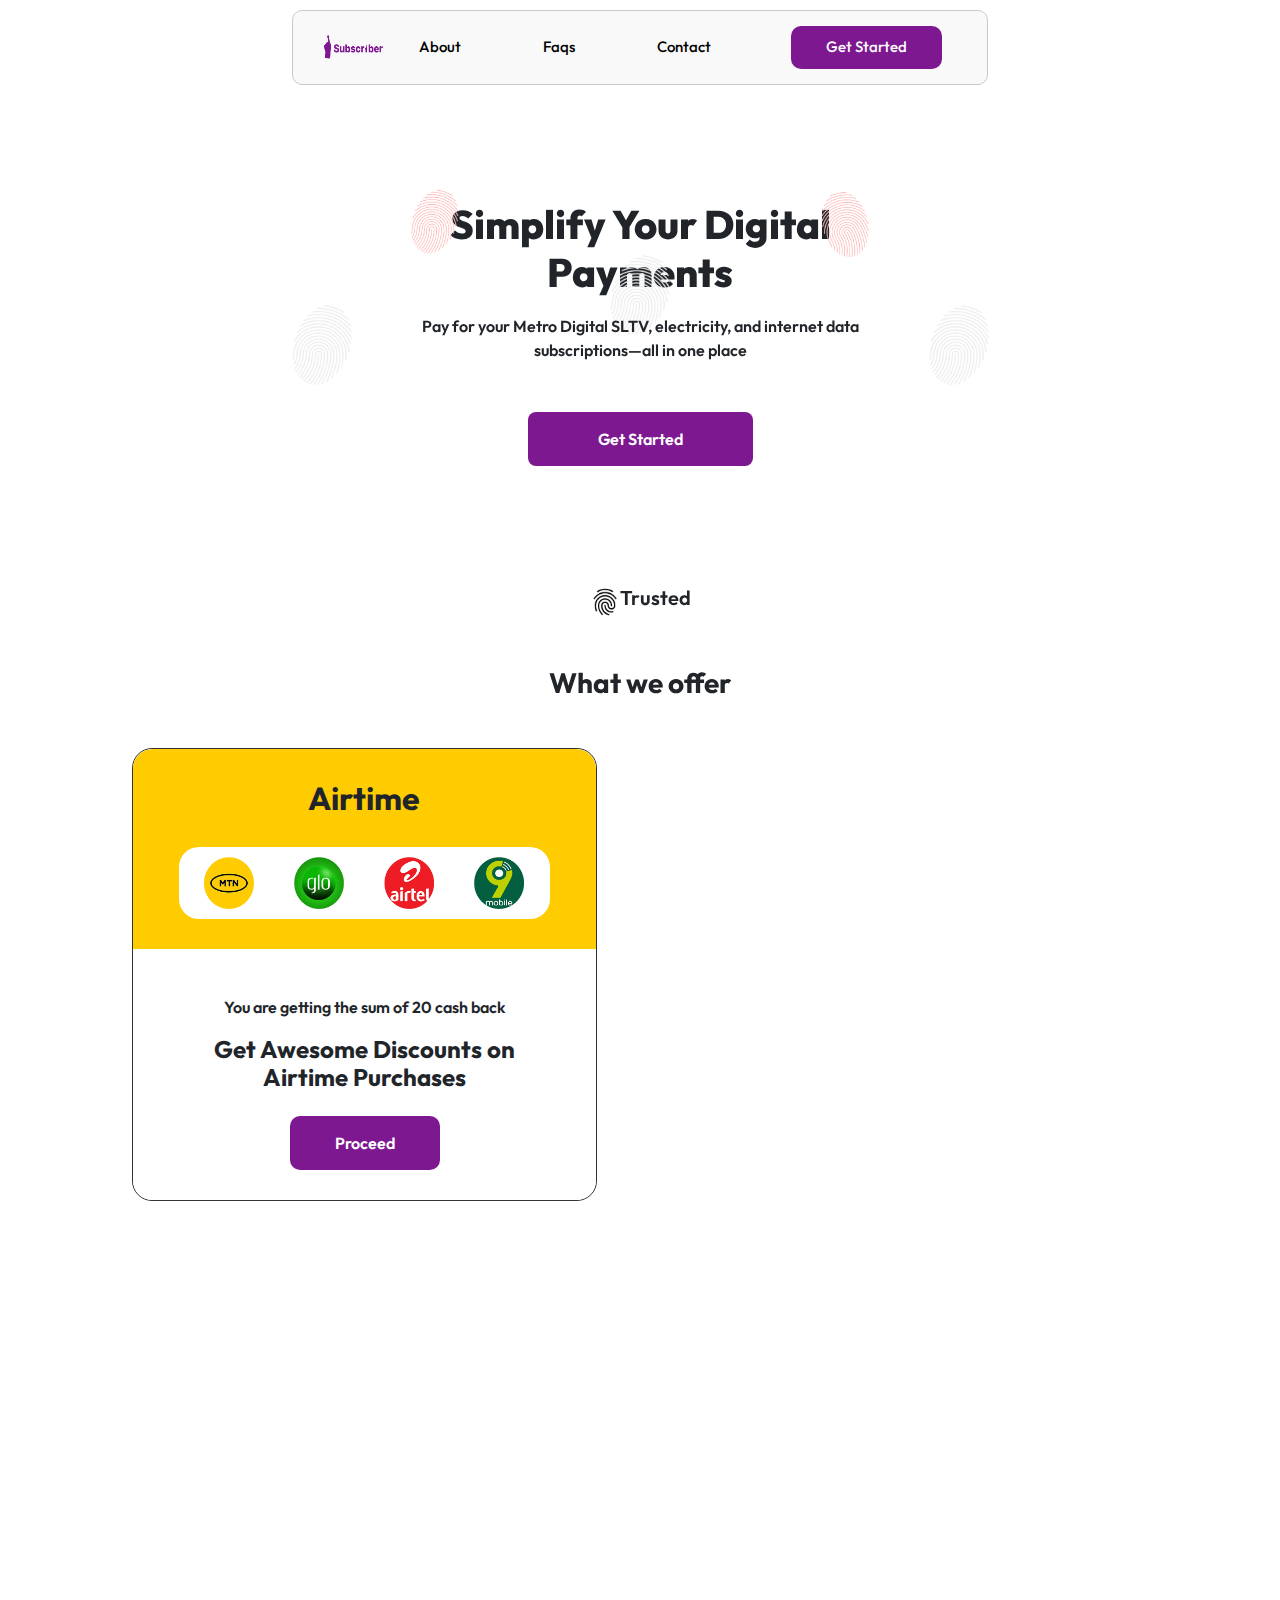
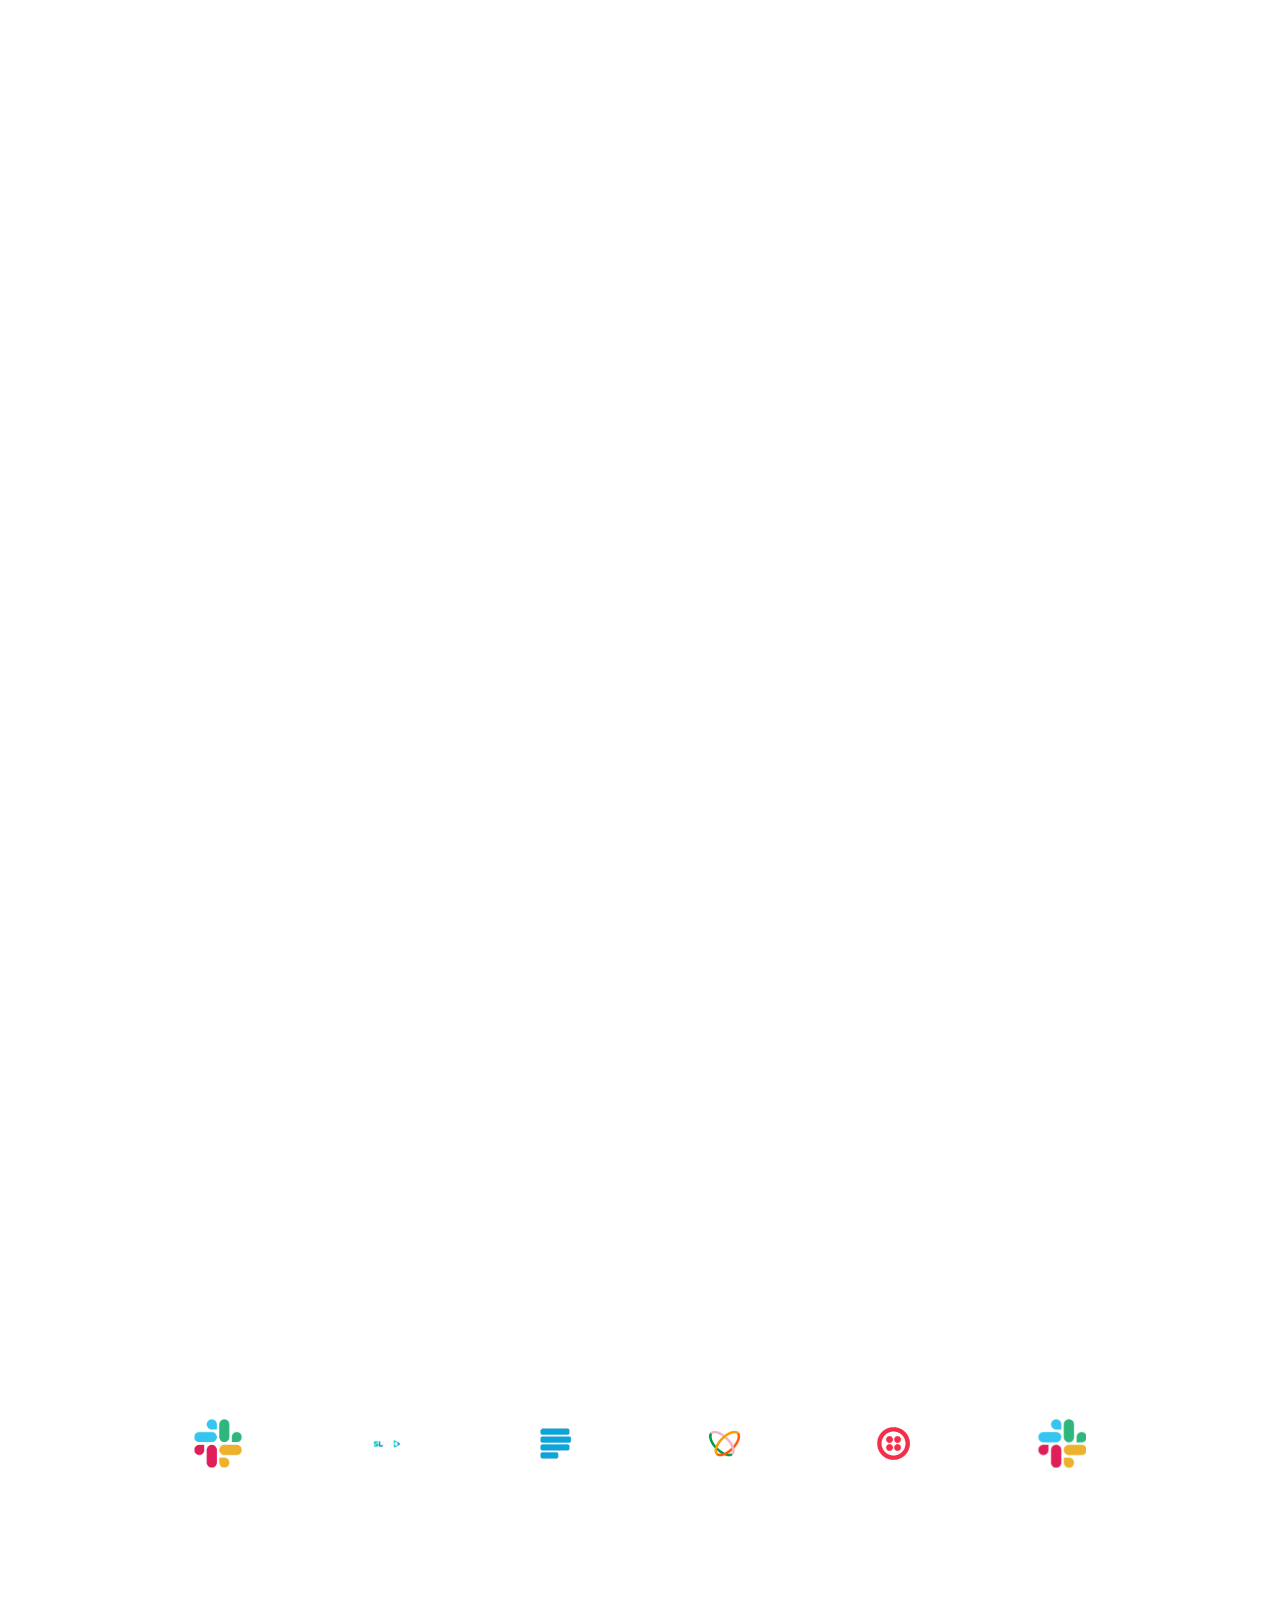
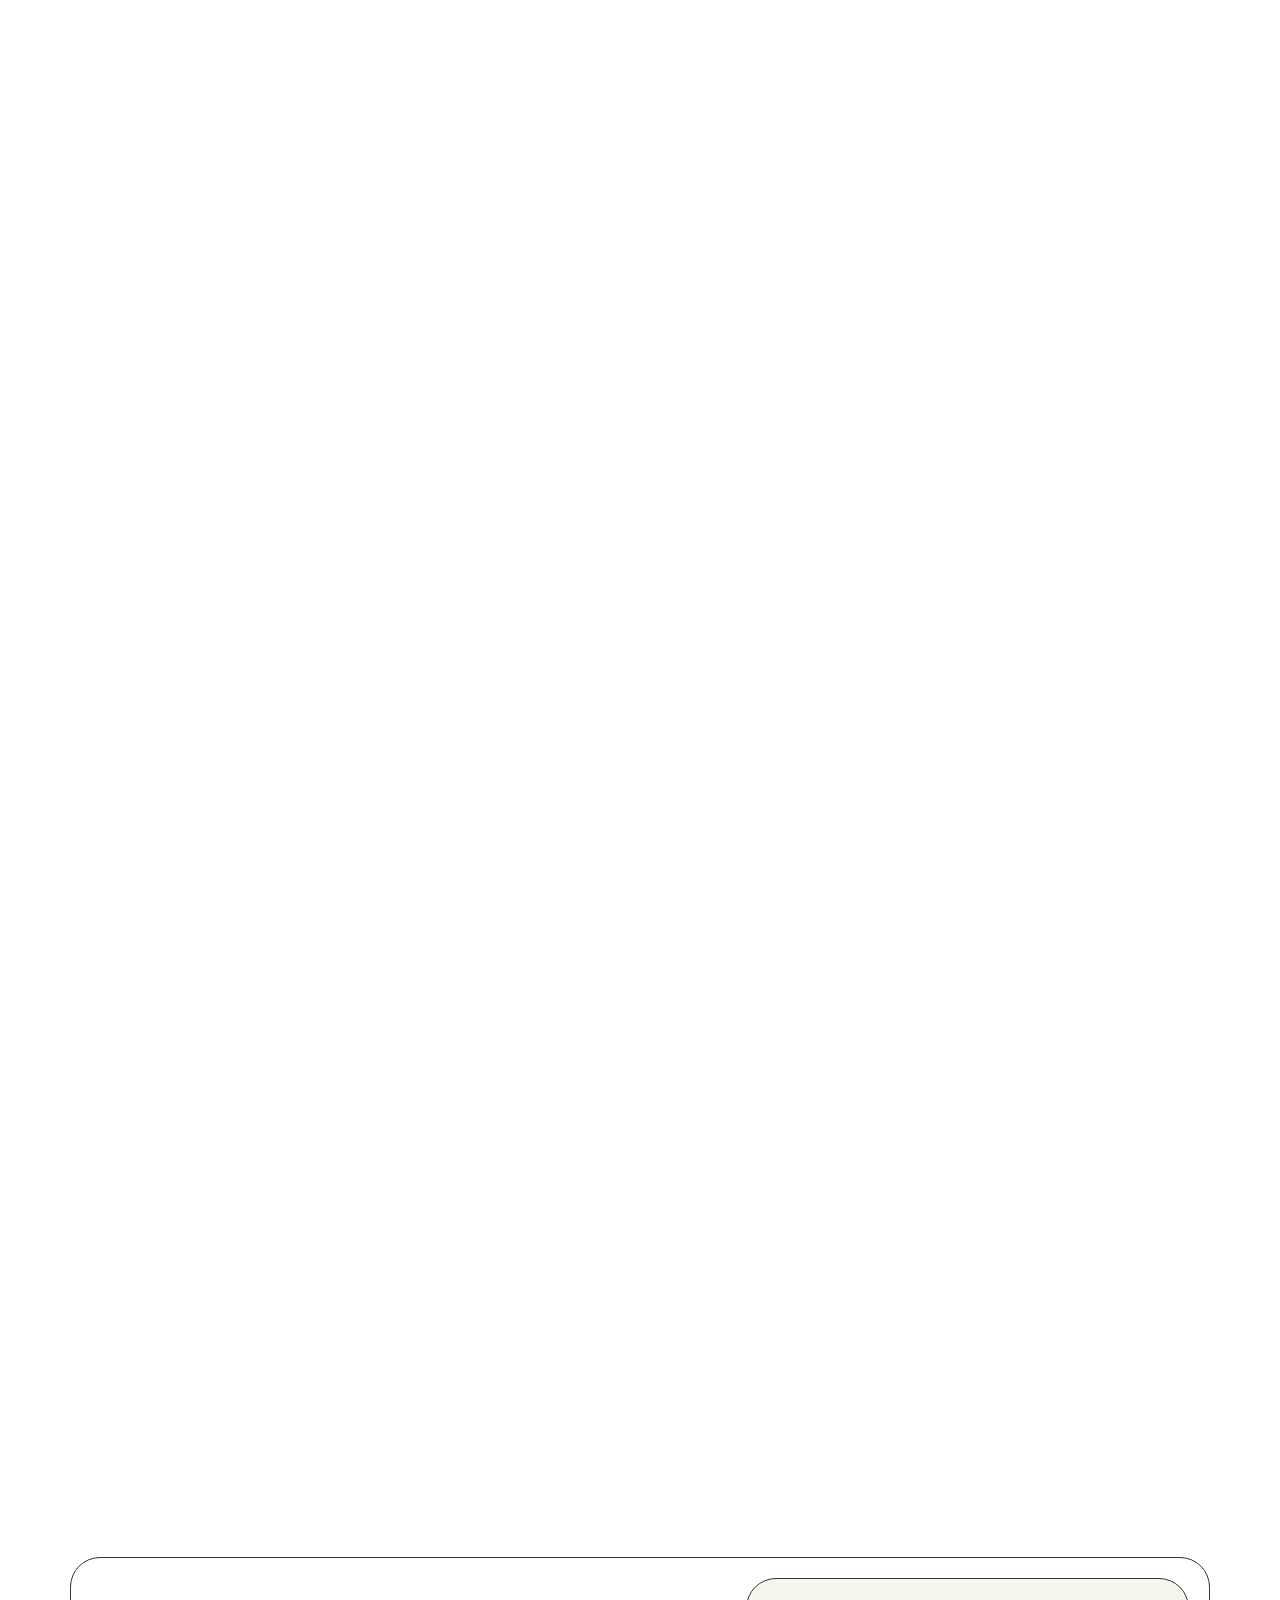
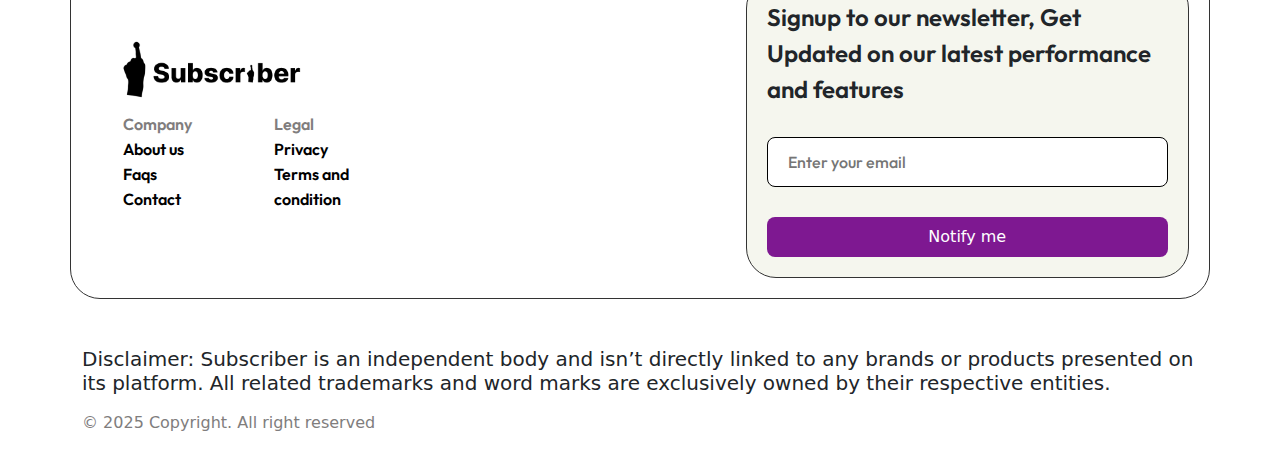
==== commit 9a8354d4: "fourth commit" ====
--- a/index.html
+++ b/index.html
@@ -17,9 +17,6 @@
 
     <link href="https://cdn.jsdelivr.net/npm/bootstrap@5.3.3/dist/css/bootstrap.min.css" rel="stylesheet" integrity="sha384-QWTKZyjpPEjISv5WaRU9OFeRpok6YctnYmDr5pNlyT2bRjXh0JMhjY6hW+ALEwIH" crossorigin="anonymous">
     <script src="https://cdn.jsdelivr.net/npm/bootstrap@5.3.3/dist/js/bootstrap.bundle.min.js" integrity="sha384-YvpcrYf0tY3lHB60NNkmXc5s9fDVZLESaAA55NDzOxhy9GkcIdslK1eN7N6jIeHz" crossorigin="anonymous"></script>
-    <link rel="preconnect" href="https://fonts.googleapis.com">
-    <link rel="preconnect" href="https://fonts.gstatic.com" crossorigin>
-    <link href="https://fonts.googleapis.com/css2?family=Poppins:ital,wght@0,100;0,200;0,300;0,400;0,500;0,600;0,700;0,800;0,900;1,100;1,200;1,300;1,400;1,500;1,600;1,700;1,800;1,900&display=swap" rel="stylesheet">
     <link href="asset/css/dist/hamburgers.min.css" rel="stylesheet">
     <link rel="stylesheet" href="https://cdn.jsdelivr.net/npm/swiper@11/swiper-bundle.min.css" />
     <link rel="stylesheet" href="https://cdnjs.cloudflare.com/ajax/libs/font-awesome/6.7.2/css/all.min.css">
@@ -155,10 +152,10 @@
                                 </div>
 
                                 <div class="icons d-flex justify-content-center">
-                                    <img src="assets/img/mtn.png" alt="">
-                                    <img src="assets/img/glo.png" alt="">
-                                    <img src="assets/img/airtel.png" alt="">
-                                    <img src="assets/img/9mobile.png" alt="">
+                                    <img src="assets/img/phed.png" alt="phed">
+                                    <img src="assets/img/abuja.png" alt="abuja">
+                                    <img src="assets/img/kaduna.png" alt="kaduna">
+                                    <img src="assets/img/enugu.png" alt="enugu">
                                 </div>
                             </div>
 
@@ -178,11 +175,10 @@
                                     <h2>SLTV Metro </h2>
                                 </div>
 
-                                <div class="icons d-flex justify-content-center">
-                                    <img src="assets/img/mtn.png" alt="">
-                                    <img src="assets/img/glo.png" alt="">
-                                    <img src="assets/img/airtel.png" alt="">
-                                    <img src="assets/img/9mobile.png" alt="">
+                                <div class="icons membership-type d-flex justify-content-center">
+                                    <a href="sltv.html" class="d-flex justify-content-center align-items-center">Basic</a>
+                                    <a href="sltv.html" class="d-flex justify-content-center align-items-center">Gold</a>
+
                                 </div>
                             </div>
 
--- a/assets/css/main.css
+++ b/assets/css/main.css
@@ -1,5 +1,6 @@
 /* Smooth scroll */
 
+@import url("https://fonts.googleapis.com/css2?family=Outfit:wght@100..900&display=swap");
  :root {
     scroll-behavior: smooth;
 }
@@ -10,7 +11,7 @@
 
 a {
     text-decoration: none;
-    font-family: "Poppins", sans-serif;
+    font-family: "Outfit";
     font-weight: 600;
     font-style: normal;
 }
@@ -39,15 +40,6 @@
     background-color: var(--background-color);
 }
 
-
-/* .header .topbar {
-    background-color: color-mix(in srgb, var(--accent-color) 90%, black 10%);
-    height: 40px;
-    padding: 0;
-    font-size: 14px;
-    transition: all 0.5s;
-} */
-
 @media (max-width: 575px) {
     .header .topbar .contact-info i a,
     .header .topbar .contact-info i span {
@@ -66,7 +58,7 @@
 
 .header .logo img {
     max-height: 36px;
-    margin-right: 15px;
+    margin: 0px 20px;
 }
 
 .scrolled .header {
@@ -84,11 +76,11 @@
 @media (min-width: 1200px) {
     header .nav-body {
         border: #c9c9c9 solid 1px;
-        border-radius: 30px;
-        width: 60%;
-        padding: 0 70px;
+        border-radius: 10px;
+        /* width: 75%;
+        padding: 0 20px; */
         background-color: #f9f9f9;
-        box-shadow: 0 4px 8px 0 rgba(0, 0, 0, 0.2), 0 6px 20px 0 rgba(0, 0, 0, 0.19);
+        /* box-shadow: 0 4px 8px 0 rgba(0, 0, 0, 0.2), 0 6px 20px 0 rgba(0, 0, 0, 0.19); */
     }
     .navmenu {
         padding: 0;
@@ -96,6 +88,8 @@
     .navmenu ul {
         margin: 0;
         padding: 0;
+        color: #49557e;
+        gap: 5px;
         display: flex;
         list-style: none;
         align-items: center;
@@ -115,7 +109,6 @@
         color: #000;
         font-size: 15px;
         padding: 0 2px;
-        font-family: var(--nav-font);
         font-weight: 500;
         display: flex;
         align-items: center;
@@ -126,36 +119,11 @@
         margin-right: 45px;
         text-decoration: none;
     }
-    /* .navmenu a i,
-    .navmenu a:focus i {
-        font-size: 12px;
-        line-height: 0;
-        margin-left: 5px;
-        transition: 0.3s;
-    } */
-    /* .navmenu>ul>li>a:before {
-        content: "";
-        position: absolute;
-        height: 2px;
-        bottom: -6px;
-        left: 0;
-        background-color: #7E1891;
-        color: #7E1891;
-        visibility: hidden;
-        width: 0px;
-        transition: all 0.3s ease-in-out 0s;
-    }
-    .navmenu a:hover:before,
-    .navmenu li:hover>a:before,
-    .navmenu .active:before {
-        visibility: visible;
-        width: 100%;
-    } */
     .navmenu .get-started {
         background-color: #7E1891;
         color: #fff;
-        border-radius: 30px;
-        padding: 15px 45px;
+        border-radius: 10px;
+        padding: 10px 35px;
     }
     .navmenu .get-started::before {
         content: "";
@@ -166,12 +134,6 @@
         visibility: hidden;
         color: #fff;
     }
-    .navmenu a .get-started:hover {
-        color: #fff;
-    }
-    .navmenu a .get-started .active {
-        color: #fff;
-    }
 }
 
 nav .dropdown-menu.show {
@@ -213,9 +175,10 @@
 }
 
 nav .notification li i {
-    background-color: #f9f9f9;
-    padding: 20px;
+    background-color: #fff;
+    padding: 16px 20px;
     border-radius: 50px;
+    margin-right: 20px;
 }
 
 nav .notification .icon {
@@ -385,7 +348,7 @@
 }
 
 .hero h1 {
-    font-family: "Poppins", sans-serif;
+    font-family: "Outfit";
     font-weight: 800;
     font-style: normal;
     margin: 0;
@@ -417,7 +380,7 @@
 }
 
 .hero p {
-    font-family: "Poppins", sans-serif;
+    font-family: "Outfit";
     font-weight: 600;
     font-style: normal;
 }
@@ -430,13 +393,13 @@
 }
 
 .trusted .top h5 {
-    font-family: "Poppins", sans-serif;
+    font-family: "Outfit";
     font-weight: 600;
     font-style: normal;
 }
 
 .trusted h3 {
-    font-family: "Poppins", sans-serif;
+    font-family: "Outfit";
     font-weight: 700;
     font-style: normal;
 }
@@ -450,13 +413,13 @@
     width: 700px;
     margin: 30px auto;
     text-align: center;
-    font-family: "Poppins", sans-serif;
+    font-family: "Outfit";
     font-weight: 700;
     font-style: normal;
 }
 
 .trusted h2 {
-    font-family: "Poppins", sans-serif;
+    font-family: "Outfit";
     font-weight: 700;
     font-style: normal;
 }
@@ -516,20 +479,20 @@
 }
 
 .trusted .box .bottom .content p {
-    font-family: "Poppins", sans-serif;
+    font-family: "Outfit";
     font-weight: 600;
     font-style: normal;
 }
 
 .trusted .box .bottom .content h4 {
-    font-family: "Poppins", sans-serif;
+    font-family: "Outfit";
     font-weight: 700;
     font-style: normal;
 }
 
 .trusted .box select {
     width: 100%;
-    font-family: "Poppins", sans-serif;
+    font-family: "Outfit";
     font-weight: 700;
     font-style: normal;
     font-size: 1.5rem;
@@ -552,7 +515,7 @@
 }
 
 .security p {
-    font-family: "Poppins", sans-serif;
+    font-family: "Outfit";
     font-weight: 500;
     font-style: normal;
 }
@@ -572,7 +535,7 @@
     padding: 20px;
     border: solid 1px #333;
     border-radius: 15px;
-    font-family: "Poppins", sans-serif;
+    font-family: "Outfit";
     font-weight: 500;
     font-style: normal;
 }
@@ -616,11 +579,12 @@
     border-radius: 30px;
     border: #333 solid 1px;
     padding: 20px;
+    background-color: #f5f6ee;
 }
 
 footer form label {
     font-size: 1.5rem;
-    font-family: "Poppins", sans-serif;
+    font-family: "Outfit";
     font-weight: 600;
     font-style: normal;
 }
@@ -633,13 +597,13 @@
     margin: 30px auto;
     padding: 10px 20px;
     font-size: 1rem;
-    font-family: "Poppins", sans-serif;
+    font-family: "Outfit";
     font-weight: 500;
     font-style: normal;
 }
 
 footer .right {
-    background-color: #f5f6ee;
+    /* background-color: #f5f6ee; */
     border-radius: 30px;
 }
 
@@ -662,13 +626,13 @@
 }
 
 .about .box-a h2 {
-    font-family: "Poppins", sans-serif;
+    font-family: "Outfit";
     font-weight: 600;
     font-style: normal;
 }
 
 .about .box-a p {
-    font-family: "Poppins", sans-serif;
+    font-family: "Outfit";
     font-weight: 600;
     font-style: normal;
 }
@@ -701,7 +665,7 @@
 }
 
 .faqs .box-a h2 {
-    font-family: "Poppins", sans-serif;
+    font-family: "Outfit";
     font-weight: 600;
     font-style: normal;
 }
@@ -755,7 +719,7 @@
 
 .workflow {
     width: 60%;
-    font-family: "Poppins", sans-serif;
+    font-family: "Outfit";
 }
 
 .workflow form input {
@@ -801,7 +765,7 @@
     height: 70px;
     background: transparent;
     font-size: 1.2rem;
-    font-family: "Poppins", sans-serif;
+    font-family: "Outfit";
     font-weight: 500;
     font-style: normal;
 }
@@ -820,7 +784,7 @@
     height: 60px;
     background: transparent;
     font-size: 1.2rem;
-    font-family: "Poppins", sans-serif;
+    font-family: "Outfit";
     font-weight: 500;
     font-style: normal;
 }
@@ -886,7 +850,7 @@
     height: 100px;
     width: 180px;
     font-size: 1.2rem;
-    font-family: "Poppins", sans-serif;
+    font-family: "Outfit";
     font-weight: 500;
     font-style: normal;
 }
@@ -901,7 +865,7 @@
 }
 
 .modal h6 {
-    font-family: "Poppins", sans-serif;
+    font-family: "Outfit";
     font-weight: 700;
     font-style: normal;
 }
@@ -931,7 +895,7 @@
     margin-bottom: 50px;
     border: solid 1px #7E1891;
     font-size: 1.2rem;
-    font-family: "Poppins", sans-serif;
+    font-family: "Outfit";
     font-weight: 500;
     font-style: normal;
 }
@@ -968,13 +932,13 @@
 .data a {
     text-decoration: none;
     color: #000;
-    font-family: "Poppins", sans-serif;
+    font-family: "Outfit";
     font-weight: 500;
     font-style: normal;
 }
 
 .data .heading {
-    font-family: "Poppins", sans-serif;
+    font-family: "Outfit";
     font-weight: 700;
     font-style: normal;
 }
@@ -1034,6 +998,446 @@
 .data .modal img {
     width: 30px;
     margin: 0 10px 0 0;
+}
+
+.data .modal .btn1 {
+    background-color: #7E1891;
+    color: #fff;
+    border-radius: 10px;
+    border: none;
+    padding: 10px 30px;
+}
+
+.data .modal .btn2 {
+    background-color: #fff;
+    color: #000;
+    border-radius: 10px;
+    border: solid 2px #999;
+    padding: 10px 30px;
+}
+
+.data .proceed {
+    background-color: #7E1891;
+    color: #fff;
+    border-radius: 10px;
+    border: none;
+    width: 90%;
+    height: 40px;
+}
+
+
+/*--------------------------------------------------------------
+# Utility
+--------------------------------------------------------------*/
+
+.meter {
+    border: solid 1px #000;
+    border-radius: 15px;
+    height: 70px;
+    padding: 5px;
+}
+
+.meter select {
+    border: none;
+    height: 40px;
+}
+
+.meter select:focus {
+    outline: none !important;
+    box-shadow: none !important;
+    border: none !important;
+}
+
+.utility .modal input {
+    width: 100%;
+    height: 50px;
+    border-radius: 8px;
+    border: solid 1px #999;
+    padding-left: 10px;
+}
+
+.utility .modal img {
+    width: 30px;
+    height: 30px;
+    border-radius: 50px;
+}
+
+.utility .modal ul {
+    padding: 0;
+}
+
+.utility .modal li {
+    margin: 10px 0;
+}
+
+.utility .modal-body a {
+    text-decoration: none;
+    color: #000;
+    padding: 10px 0;
+    /* background-color: #7E1891; */
+    border-radius: 8px;
+}
+
+.utility .proceed {
+    width: 90%;
+    background-color: #7E1891;
+    color: #fff;
+    border: none;
+    margin: auto;
+    height: 50px;
+    border-radius: 8px;
+}
+
+
+/*--------------------------------------------------------------
+# Utility
+--------------------------------------------------------------*/
+
+.verify-user {
+    background-color: #7E1891;
+    color: #fff;
+    border-radius: 15px;
+    padding: 0px 20px;
+}
+
+.verify-user p {
+    background-color: #fff;
+    color: #7E1891;
+    border-radius: 8px;
+    padding: 5px 20px;
+    margin-top: 15px;
+}
+
+.membership-type {
+    width: 100%;
+    border: solid 1px #000;
+    border-radius: 15px;
+    height: 70px;
+    padding: 5px;
+}
+
+.membership-type a {
+    background-color: #ebebeb;
+    color: #000;
+    text-decoration: none;
+    border-radius: 15px;
+    width: 47%;
+    margin: auto;
+    text-align: center;
+    height: 50px;
+}
+
+.membership-type a:hover {
+    background-color: #f6ccfe;
+    color: #000;
+}
+
+.modal .proceed {
+    width: 90%;
+    background-color: #7E1891;
+    color: #fff;
+    border: none;
+    margin: auto;
+    height: 50px;
+    border-radius: 8px;
+}
+
+
+/*--------------------------------------------------------------
+# Transaction
+--------------------------------------------------------------*/
+
+.transaction tbody img {
+    width: 30px;
+}
+
+.transaction tbody a {
+    text-decoration: none;
+    color: #7E1891;
+}
+
+
+/*--------------------------------------------------------------
+# Profile
+--------------------------------------------------------------*/
+
+.profile .box {
+    width: 100%;
+    border: solid 1px #000;
+    border-radius: 15px;
+    height: 70px;
+    padding: 5px;
+    margin: 15px auto;
+}
+
+.profile button {
+    color: #000;
+}
+
+.profile ul button:hover {
+    color: #7E1891;
+}
+
+.profile input {
+    outline: none !important;
+    box-shadow: none !important;
+    border: none !important;
+    padding: 0 10px;
+    width: 100%;
+    height: 60px;
+}
+
+.profile input:focus {
+    outline: none !important;
+    box-shadow: none !important;
+    border: none !important;
+}
+
+.profile .proceed {
+    width: 100%;
+    background-color: #7E1891;
+    color: #fff;
+    border: none;
+    margin: auto;
+    border-radius: 15px;
+    height: 50px;
+}
+
+.profile .modal-body img {
+    width: 250px;
+}
+
+.profile .modal .btn1 {
+    background-color: #7E1891;
+    color: #fff;
+    border-radius: 10px;
+    border: none;
+    padding: 10px 30px;
+}
+
+.profile .modal .btn2 {
+    background-color: #fff;
+    color: #000;
+    border-radius: 10px;
+    border: solid 2px #999;
+    padding: 10px 30px;
+}
+
+.profile .modal input {
+    width: 80px;
+    height: 50px;
+    background-color: #7E1891;
+    color: #fff;
+    margin-bottom: 50px;
+    font-size: 1.2rem;
+    font-family: "Outfit";
+    font-weight: 500;
+    font-style: normal;
+}
+
+.profile .pin {
+    margin: 20px;
+}
+
+.profile .verify .input {
+    width: 100%;
+    height: 50px;
+    margin-bottom: 50px;
+    border-radius: 8px;
+    border: solid 1px #000;
+    padding: 10px;
+}
+
+.profile .verify input {
+    width: 100%;
+    height: 35px;
+    background-color: #fff;
+    color: #000;
+    font-size: 1.2rem;
+    font-family: "Outfit";
+    font-weight: 500;
+    font-style: normal;
+    border: solid 1px #000;
+}
+
+
+/*--------------------------------------------------------------
+# Authentication
+--------------------------------------------------------------*/
+
+.auth {
+    width: 70%;
+    border-radius: 30px;
+    border: solid 1px #7E1891;
+    background-color: #7E1891;
+}
+
+.auth .left {
+    width: 70%;
+    height: 100%;
+    border-radius: 30px;
+    padding: 30px;
+    background-color: #fff;
+    box-shadow: 0 0 10px rgb(0, 0, 0, .5);
+}
+
+.auth .right {
+    width: 30%;
+    height: 100%;
+    border-radius: 0px 30px 30px 0px;
+    padding: 30px;
+}
+
+.auth a {
+    color: #000;
+    font-size: 13px;
+    text-align: end;
+}
+
+.auth input:focus {
+    outline: none !important;
+    box-shadow: none !important;
+    border: none !important;
+}
+
+.auth .box {
+    width: 100%;
+    height: 60px;
+    border-radius: 8px;
+    border: solid 0.5px #000;
+    background-color: #fff;
+    padding: 10px;
+    margin-top: 20px;
+}
+
+.auth input {
+    border: none;
+    width: 100%;
+    height: 45px;
+}
+
+.auth button {
+    width: 100%;
+    height: 50px;
+    border-radius: 8px;
+    border: none;
+    background-color: #7E1891;
+    color: #fff;
+    padding: 10px;
+    margin-top: 20px;
+}
+
+.auth .line {
+    width: 50px;
+    height: 0.7px;
+    background-color: #999;
+}
+
+.auth p {
+    margin: 0 20px;
+}
+
+.auth .social .box {
+    border-radius: 8px;
+    border: #000 solid 1px;
+    width: 100px;
+    height: 50px;
+    margin: 0 10px;
+}
+
+.auth .social .box .google {
+    width: 60px;
+}
+
+.auth .social .box .facebook {
+    width: 30px;
+}
+
+.auth .social a .box:hover {
+    box-shadow: 0 0 10px rgb(0, 0, 0, .3);
+}
+
+.auth .right a {
+    width: 70px;
+    height: 40px;
+    text-decoration: none;
+}
+
+.auth .button {
+    width: 100%;
+}
+
+.auth .margin {
+    width: 50px;
+    height: 150px;
+}
+
+.auth .right .btna {
+    background-color: #fff;
+    border-radius: 30px;
+    padding: 15px 40px;
+}
+
+.auth .right .btna:hover {
+    background-color: #bebdbd;
+}
+
+.auth .right .btnb {
+    background-color: #eb5b00;
+    color: #fff;
+    border-radius: 30px;
+    padding: 15px 45px;
+}
+
+.auth .right .btnb:hover {
+    background-color: #e78f58;
+}
+
+
+/* Skeleton Loader Styles */
+
+.skeleton {
+    background: linear-gradient(90deg, #e0e0e0 25%, #f0f0f0 50%, #e0e0e0 75%);
+    background-size: 200% 100%;
+    animation: shimmer 1.5s infinite;
+    border-radius: 4px;
+}
+
+.skeleton-box {
+    min-width: 150px;
+    min-height: 150px;
+    padding-top: 20px;
+}
+
+.skeleton-paragraph {
+    width: 100%;
+    height: 15px;
+    margin: 10px 0;
+}
+
+.skeleton-short-paragraph {
+    width: 60%;
+    height: 15px;
+    margin: 10px 0;
+}
+
+.sltv .skeleton-box {
+    width: 100% !important;
+    background-color: rgb(239, 239, 239);
+    padding: 0 30px;
+    margin: 0;
+}
+
+.sltv .skeleton-paragraph {
+    width: 600px;
+    height: 15px;
+    margin: 10px 0;
+}
+
+.skeleton-short-paragraph {
+    width: 60%;
+    height: 15px;
+    margin: 10px 0;
 }
 
 
@@ -1171,7 +1575,7 @@
         margin-right: 300px;
     }
     .hero h1 {
-        font-family: "Poppins", sans-serif;
+        font-family: "Outfit";
         font-weight: 800;
         font-style: normal;
         margin: 0;
@@ -1199,7 +1603,7 @@
         margin: 30px auto;
         margin-top: 30px;
         text-align: center;
-        font-family: "Poppins", sans-serif;
+        font-family: "Outfit";
         font-weight: 700;
         font-style: normal;
     }
@@ -1211,12 +1615,12 @@
         width: 90%;
         margin: 30px auto;
         text-align: center;
-        font-family: "Poppins", sans-serif;
+        font-family: "Outfit";
         font-weight: 700;
         font-style: normal;
     }
     .trusted h2 {
-        font-family: "Poppins", sans-serif;
+        font-family: "Outfit";
         font-weight: 700;
         font-style: normal;
     }
@@ -1275,20 +1679,20 @@
         margin: auto;
     }
     .trusted .box .bottom .content p {
-        font-family: "Poppins", sans-serif;
+        font-family: "Outfit";
         font-weight: 600;
         font-style: normal;
         text-align: center;
     }
     .trusted .box .bottom .content h4 {
-        font-family: "Poppins", sans-serif;
+        font-family: "Outfit";
         font-weight: 700;
         font-style: normal;
         margin-bottom: 30px;
     }
     .trusted .box select {
         width: 100%;
-        font-family: "Poppins", sans-serif;
+        font-family: "Outfit";
         font-weight: 700;
         font-style: normal;
         font-size: 1.5rem;
@@ -1307,7 +1711,7 @@
         margin-right: 10px;
     }
     .security p {
-        font-family: "Poppins", sans-serif;
+        font-family: "Outfit";
         font-weight: 500;
         font-style: normal;
     }
@@ -1325,7 +1729,7 @@
         padding: 20px;
         border: solid 1px #333;
         border-radius: 15px;
-        font-family: "Poppins", sans-serif;
+        font-family: "Outfit";
         font-weight: 500;
         font-style: normal;
     }
@@ -1333,7 +1737,7 @@
         font-size: 2rem;
     }
     footer {
-        margin: 40px;
+        margin: 20px 0px;
     }
     footer a {
         color: #000;
@@ -1341,7 +1745,7 @@
     }
     footer .top {
         border-radius: 30px;
-        border: #333 solid 1px;
+        width: 100%;
         padding: 20px;
     }
     footer .heading {
@@ -1365,7 +1769,7 @@
     }
     footer form label {
         font-size: 1.2rem;
-        font-family: "Poppins", sans-serif;
+        font-family: "Outfit";
         font-weight: 600;
         font-style: normal;
         text-align: center;
@@ -1378,7 +1782,7 @@
         margin: 30px auto;
         padding: 10px 20px;
         font-size: 1rem;
-        font-family: "Poppins", sans-serif;
+        font-family: "Outfit";
         font-weight: 500;
         font-style: normal;
     }
@@ -1399,14 +1803,11 @@
     }
     .disclaimer h5 {
         font-size: 1rem;
-        font-family: "Poppins", sans-serif;
+        font-family: "Outfit";
         font-weight: 500;
         font-style: italic;
         line-height: 20px;
         text-align: justify;
-    }
-    .copyright {
-        margin-bottom: 50px;
     }
     .faqs .box-a {
         margin: auto;
@@ -1475,7 +1876,7 @@
         margin: 0;
         background: transparent;
         font-size: 1rem;
-        font-family: "Poppins", sans-serif;
+        font-family: "Outfit";
         font-weight: 500;
         font-style: normal;
     }
@@ -1523,6 +1924,13 @@
     .copyright {
         margin: 0px;
     }
+    .membership-type {
+        height: 50px;
+        padding: 5px 2px;
+    }
+    .membership-type a {
+        height: 40px;
+    }
     .data {
         padding-top: 30px;
     }
@@ -1546,7 +1954,7 @@
     .data a {
         text-decoration: none;
         color: #000;
-        font-family: "Poppins", sans-serif;
+        font-family: "Outfit";
         font-weight: 500;
         font-style: normal;
     }
@@ -1574,4 +1982,99 @@
         margin: 10px auto;
         box-shadow: 0px 0 18px rgba(0, 0, 0, 0.1);
     }
+    .meter {
+        height: 50px;
+    }
+    .table> :not(caption)>*>* {
+        padding: .2rem .2rem !important;
+    }
+    .auth {
+        margin-top: 100px;
+        width: 100%;
+        background-color: transparent;
+        border: none;
+    }
+    .auth .left {
+        width: 100%;
+        margin: 30px auto;
+    }
+    .auth .left h4 {
+        margin: 30px 0;
+    }
+    .auth .box {
+        width: 100%;
+        height: 40px;
+        border-radius: 8px;
+        border: solid 0.5px #000;
+        background-color: #fff;
+        padding: 10px;
+        margin-top: 20px;
+    }
+    .auth input {
+        border: none;
+        width: 100%;
+        height: 25px;
+    }
+    .auth button {
+        width: 100%;
+        height: 40px;
+        border-radius: 8px;
+        border: none;
+        background-color: #7E1891;
+        color: #fff;
+        padding: 10px;
+        margin-top: 20px;
+    }
+    .auth .line {
+        margin-top: 10px;
+    }
+    .auth .social .box {
+        border-radius: 8px;
+        border: #000 solid 1px;
+        width: 80px;
+        height: 50px;
+        margin: 0 10px;
+    }
+    .auth .social .box .google {
+        width: 50px;
+    }
+    .auth .social .box .facebook {
+        width: 30px;
+    }
+    .contact .btn {
+        width: 100%;
+    }
+    .sltv .skeleton-box {
+        width: 100% !important;
+        background-color: #ffffff;
+        padding: 0 30px;
+        margin: 0;
+    }
+    .sltv .skeleton-paragraph {
+        width: 300px;
+        height: 15px;
+        margin: 10px 0;
+    }
+    .sltv .skeleton-short-paragraph {
+        width: 100px;
+        height: 15px;
+        margin: 10px 0;
+    }
+    .skeleton-box {
+        min-width: 150px;
+        min-height: 150px;
+        padding: 20px;
+    }
+}
+
+
+/* Shimmer Effect */
+
+@keyframes shimmer {
+    0% {
+        background-position: -200% 0;
+    }
+    100% {
+        background-position: 200% 0;
+    }
 }